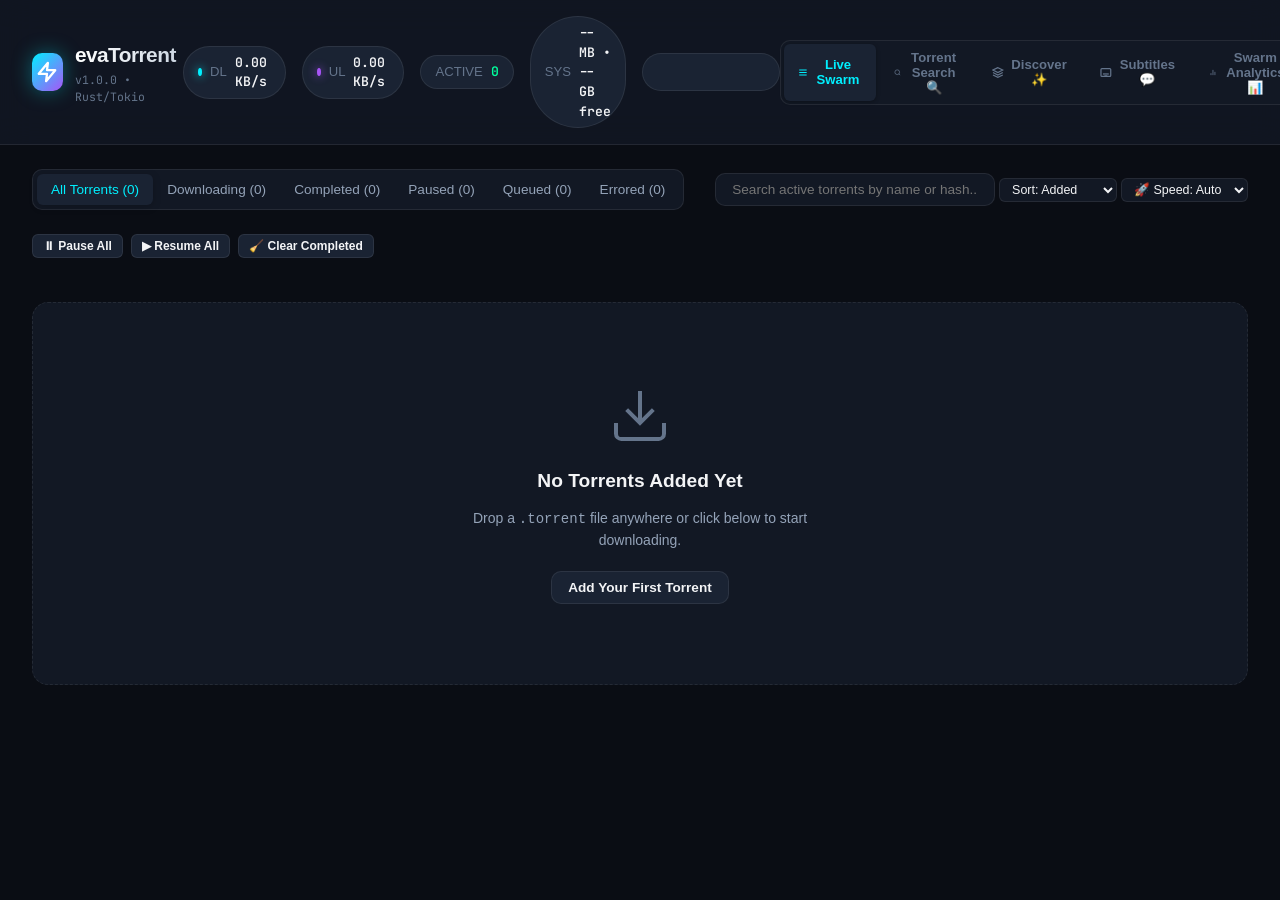
==== static/index.html @ 80a2b241 "feat: rust-rewrite v1.0.0 (Tokio + Axum + Rusqlite) with upgraded UI/UX - Port Python asyncio engine" ====
<!DOCTYPE html>
<html lang="en">
<head>
  <meta charset="UTF-8">
  <meta name="viewport" content="width=device-width, initial-scale=1.0, maximum-scale=5.0, viewport-fit=cover">
  <meta name="theme-color" content="#0a0d14">
  <meta name="mobile-web-app-capable" content="yes">
  <meta name="apple-mobile-web-app-capable" content="yes">
  <meta name="apple-mobile-web-app-status-bar-style" content="black-translucent">
  <title>evaTorrent ⚡ | Next-Gen BitTorrent Engine</title>
  <!-- Fonts & Google Identity Services -->
  <link rel="preconnect" href="https://fonts.googleapis.com">
  <link rel="preconnect" href="https://fonts.gstatic.com" crossorigin>
  <link href="https://fonts.googleapis.com/css2?family=Plus+Jakarta+Sans:wght@300;400;500;600;700;800&family=JetBrains+Mono:wght@400;500;700&display=swap" rel="stylesheet">
  <script src="https://accounts.google.com/gsi/client" async defer></script>
  <link rel="stylesheet" href="/static/style.css?v=1.0.0" />
</head>
<body>
  <div class="app-container">
    <!-- Top Navigation Bar -->
    <header class="navbar">
      <div class="brand">
        <div class="brand-logo">
          <svg viewBox="0 0 24 24" fill="none" stroke="currentColor" stroke-width="2.5" stroke-linecap="round" stroke-linejoin="round">
            <polygon points="13 2 3 14 12 14 11 22 21 10 12 10 13 2"></polygon>
          </svg>
        </div>
        <div class="brand-text">
          <h1>evaTorrent</h1>
          <span class="version-tag">v1.0.0 • Rust/Tokio</span>
        </div>
      </div>

      <div class="nav-stats">
        <div class="stat-pill">
          <span class="stat-indicator pulse-cyan"></span>
          <span class="stat-label">DL</span>
          <span class="stat-value" id="global-dl-speed">0.00 KB/s</span>
        </div>
        <div class="stat-pill">
          <span class="stat-indicator pulse-purple"></span>
          <span class="stat-label">UL</span>
          <span class="stat-value" id="global-ul-speed">0.00 KB/s</span>
        </div>
        <div class="stat-pill">
          <span class="stat-label">Active</span>
          <span class="stat-value highlight" id="global-active-torrents">0</span>
        </div>
        <div class="stat-pill" id="sys-res-pill" title="Process RSS memory and free disk space">
          <span class="stat-label">SYS</span>
          <span class="stat-value" id="sys-res-text">-- MB • -- GB free</span>
        </div>
        <div class="stat-pill spark-pill" title="60s download/upload throughput history">
          <canvas id="sparkline" width="120" height="28"></canvas>
        </div>
      </div>

      <div class="nav-view-switcher">
        <button id="nav-btn-live" class="view-tab-btn active" onclick="switchMainView('live')">
          <svg viewBox="0 0 24 24" width="15" height="15" fill="none" stroke="currentColor" stroke-width="2.5"><path d="M3 12h18M3 6h18M3 18h18"/></svg>
          Live Swarm
        </button>
        <button id="nav-btn-search" class="view-tab-btn" onclick="switchMainView('search')">
          <svg viewBox="0 0 24 24" width="15" height="15" fill="none" stroke="currentColor" stroke-width="2.5"><circle cx="11" cy="11" r="8"/><line x1="21" y1="21" x2="16.65" y2="16.65"/></svg>
          Torrent Search 🔍
        </button>
        <button id="nav-btn-discover" class="view-tab-btn" onclick="switchMainView('discover')">
          <svg viewBox="0 0 24 24" width="15" height="15" fill="none" stroke="currentColor" stroke-width="2.5"><polygon points="12 2 2 7 12 12 22 7 12 2"/><polyline points="2 17 12 22 22 17"/><polyline points="2 12 12 17 22 12"/></svg>
          Discover ✨
        </button>
        <button id="nav-btn-subtitles" class="view-tab-btn" onclick="switchMainView('subtitles')">
          <svg viewBox="0 0 24 24" width="15" height="15" fill="none" stroke="currentColor" stroke-width="2.5"><rect x="2" y="4" width="20" height="16" rx="2"/><line x1="6" y1="15" x2="18" y2="15"/><line x1="9" y1="19" x2="15" y2="19"/></svg>
          Subtitles 💬
        </button>
        <button id="nav-btn-analytics" class="view-tab-btn" onclick="switchMainView('analytics')">
          <svg viewBox="0 0 24 24" width="15" height="15" fill="none" stroke="currentColor" stroke-width="2.5"><line x1="18" y1="20" x2="18" y2="10"/><line x1="12" y1="20" x2="12" y2="4"/><line x1="6" y1="20" x2="6" y2="14"/></svg>
          Swarm Analytics 📊
        </button>
      </div>

      <div class="nav-actions">
        <div id="nav-user-group" class="nav-user-group hidden">
          <span id="user-display" class="user-badge"></span>
          <button class="btn btn-secondary btn-sm" onclick="logout()">Logout</button>
        </div>
        <button id="btn-add-torrent" class="btn btn-primary">
          <svg viewBox="0 0 24 24" width="16" height="16" stroke="currentColor" stroke-width="2" fill="none" stroke-linecap="round" stroke-linejoin="round">
            <line x1="12" y1="5" x2="12" y2="19"></line>
            <line x1="5" y1="12" x2="19" y2="12"></line>
          </svg>
          Add Torrent
        </button>
    </header>

    <!-- Mobile Live Stats Strip (visible on mobile / tablet) -->
    <div class="mobile-stats-strip" id="mobile-stats-strip">
      <div class="mobile-stat-pill">
        <span class="stat-indicator pulse-cyan"></span>
        <span class="stat-label">DL:</span>
        <span class="stat-value" id="mobile-dl-speed">0.00 KB/s</span>
      </div>
      <div class="mobile-stat-pill">
        <span class="stat-indicator pulse-purple"></span>
        <span class="stat-label">UL:</span>
        <span class="stat-value" id="mobile-ul-speed">0.00 KB/s</span>
      </div>
      <div class="mobile-stat-pill">
        <span class="stat-label">Active:</span>
        <span class="stat-value highlight" id="mobile-active-torrents">0</span>
      </div>
    </div>

    <!-- Main Content Area -->
    <main class="main-layout">
      <!-- Live Dashboard View -->
      <div id="view-pane-live" class="view-pane active">
        <!-- Toolbar / Filters -->
        <section class="toolbar">
          <div class="filter-tabs">
            <button class="filter-tab active" data-filter="all">All Torrents (<span id="count-all">0</span>)</button>
            <button class="filter-tab" data-filter="downloading">Downloading (<span id="count-dl">0</span>)</button>
            <button class="filter-tab" data-filter="completed">Completed (<span id="count-done">0</span>)</button>
            <button class="filter-tab" data-filter="paused">Paused (<span id="count-paused">0</span>)</button>
            <button class="filter-tab" data-filter="queued">Queued (<span id="count-queued">0</span>)</button>
            <button class="filter-tab" data-filter="error">Errored (<span id="count-err">0</span>)</button>
          </div>
          <div class="toolbar-search">
            <input type="text" id="search-input" placeholder="Search active torrents by name or hash... ( / )" />
            <select id="sort-select" class="timeout-select" title="Sort torrents" onchange="setSortMode(this.value)">
              <option value="added">Sort: Added</option>
              <option value="speed">Sort: Speed</option>
              <option value="progress">Sort: Progress</option>
              <option value="size">Sort: Size</option>
              <option value="name">Sort: Name</option>
            </select>
            <select id="speed-profile-select" class="timeout-select" title="Global download speed profile (Auto = schedule)" onchange="applySpeedOverride()">
              <option value="auto">🚀 Speed: Auto</option>
            </select>
          </div>
          <div class="bulk-actions">
            <button class="btn btn-secondary btn-sm" onclick="bulkAction('pause_all')" title="Pause all torrents">⏸ Pause All</button>
            <button class="btn btn-secondary btn-sm" onclick="bulkAction('resume_all')" title="Resume all torrents">▶ Resume All</button>
            <button class="btn btn-secondary btn-sm" onclick="bulkAction('clear_completed')" title="Remove completed torrents from list">🧹 Clear Completed</button>
          </div>
        </section>

        <!-- Torrent List or Empty State -->
        <section class="torrent-section">
          <div id="torrent-list" class="torrent-grid"></div>

          <!-- Empty State -->
          <div id="empty-state" class="empty-state">
            <div class="empty-icon">
              <svg viewBox="0 0 24 24" fill="none" stroke="currentColor" stroke-width="1.5">
                <path d="M21 15v4a2 2 0 0 1-2 2H5a2 2 0 0 1-2-2v-4"></path>
                <polyline points="7 10 12 15 17 10"></polyline>
                <line x1="12" y1="15" x2="12" y2="3"></line>
              </svg>
            </div>
            <h3>No Torrents Added Yet</h3>
            <p>Drop a <code>.torrent</code> file anywhere or click below to start downloading.</p>
            <button class="btn btn-secondary" onclick="openAddModal()">Add Your First Torrent</button>
          </div>
        </section>
      </div>

      <!-- Historical Analytics View -->
      <div id="view-pane-analytics" class="view-pane hidden">
        <!-- KPI Cards -->
        <div class="analytics-kpi-grid">
          <div class="kpi-card">
            <span class="kpi-label">Total Logged Torrents</span>
            <span class="kpi-value highlight-cyan" id="kpi-total-torrents">0</span>
            <span class="kpi-sub">Persistent lifetime database records</span>
          </div>
          <div class="kpi-card">
            <span class="kpi-label">Completion Success Rate</span>
            <span class="kpi-value highlight-mint" id="kpi-success-rate">0%</span>
            <span class="kpi-sub" id="kpi-completed-count">0 completed successfully</span>
          </div>
          <div class="kpi-card">
            <span class="kpi-label">Lifetime Downloaded</span>
            <span class="kpi-value" id="kpi-total-downloaded">0.0 MB</span>
            <span class="kpi-sub" id="kpi-total-size">Total dataset size: 0.0 MB</span>
          </div>
          <div class="kpi-card">
            <span class="kpi-label">Lifetime Uploaded</span>
            <span class="kpi-value highlight-purple" id="kpi-total-uploaded">0.0 MB</span>
            <span class="kpi-sub">Total swarm seeding contributions</span>
          </div>
          <div class="kpi-card">
            <span class="kpi-label">Avg Completion Time</span>
            <span class="kpi-value" id="kpi-avg-time">--</span>
            <span class="kpi-sub">Addition to 100% verified</span>
          </div>
        </div>

        <!-- Filter & Action Controls -->
        <div class="analytics-toolbar">
          <div class="analytics-search-wrap">
            <input type="text" id="analytics-search-input" placeholder="Search archive by name or hash..." oninput="handleAnalyticsFilter()" />
          </div>
          <div class="analytics-filter-controls">
            <select id="analytics-status-filter" class="select-control" onchange="handleAnalyticsFilter()">
              <option value="all">All Statuses (Archive)</option>
              <option value="completed">Completed</option>
              <option value="downloading">Downloading</option>
              <option value="paused">Paused</option>
              <option value="error">Errored</option>
              <option value="removed">Removed from Engine</option>
            </select>
            <button class="btn btn-secondary" onclick="loadAnalyticsData()" title="Reload table from SQLite database">
              <svg viewBox="0 0 24 24" width="14" height="14" fill="none" stroke="currentColor" stroke-width="2"><polyline points="23 4 23 10 17 10"/><path d="M20.49 15a9 9 0 1 1-2.12-9.36L23 10"/></svg>
              Refresh
            </button>
            <a href="/api/analysis/export.csv" class="btn btn-primary" download="evatorrent_analysis.csv" title="Download historical CSV export">
              <svg viewBox="0 0 24 24" width="14" height="14" fill="none" stroke="currentColor" stroke-width="2"><path d="M21 15v4a2 2 0 0 1-2 2H5a2 2 0 0 1-2-2v-4"/><polyline points="7 10 12 15 17 10"/><line x1="12" y1="15" x2="12" y2="3"/></svg>
              Export CSV
            </a>
          </div>
        </div>

        <!-- History Table -->
        <div class="analytics-table-container">
          <table class="analytics-table">
            <thead>
              <tr>
                <th>Torrent Name & Hash</th>
                <th>Total Size</th>
                <th>Downloaded</th>
                <th>Uploaded</th>
                <th>Status</th>
                <th>Added Date (UTC)</th>
                <th>Completed / Removed (UTC)</th>
                <th>Actions</th>
              </tr>
            </thead>
            <tbody id="analytics-table-body">
              <tr>
                <td colspan="8" class="text-center py-6">Loading historical data...</td>
              </tr>
            </tbody>
          </table>
        </div>
      </div>

      <!-- Torrent Search View Pane -->
      <div id="view-pane-search" class="view-pane hidden">
        <div class="search-hero">
          <div class="search-hero-content">
            <h2>Ad-Free Torrent Aggregator</h2>
            <p>Directly search movies, TV shows, software, games, and books across verified swarms with 1-click downloads.</p>
          </div>
        </div>

        <div class="search-controls-card">
          <form id="torrent-search-form" onsubmit="handleSearchSubmit(event)">
            <div class="search-input-wrapper">
              <svg viewBox="0 0 24 24" width="18" height="18" fill="none" stroke="currentColor" stroke-width="2" class="search-icon"><circle cx="11" cy="11" r="8"/><line x1="21" y1="21" x2="16.65" y2="16.65"/></svg>
              <input type="text" id="indexer-search-query" placeholder="Search for movies, tv series, games, software, books..." autocomplete="off" />
              <button type="submit" id="btn-search-exec" class="btn btn-primary">
                <svg viewBox="0 0 24 24" width="14" height="14" fill="none" stroke="currentColor" stroke-width="2.5"><circle cx="11" cy="11" r="8"/><line x1="21" y1="21" x2="16.65" y2="16.65"/></svg>
                Search
              </button>
            </div>
          </form>

          <div class="search-filters-row">
            <div class="category-pills">
              <button type="button" class="cat-pill active" data-cat="all" onclick="selectSearchCategory('all')">All</button>
              <button type="button" class="cat-pill" data-cat="movies" onclick="selectSearchCategory('movies')">🎬 Movies</button>
              <button type="button" class="cat-pill" data-cat="series" onclick="selectSearchCategory('series')">📺 TV / Series</button>
              <button type="button" class="cat-pill" data-cat="games" onclick="selectSearchCategory('games')">🎮 Games</button>
              <button type="button" class="cat-pill" data-cat="software" onclick="selectSearchCategory('software')">💻 Software</button>
              <button type="button" class="cat-pill" data-cat="books" onclick="selectSearchCategory('books')">📚 Books</button>
            </div>
            <div class="search-options">
              <label class="toggle-control" title="Prioritize active seeds; falls back to all matches if no seeds found">
                <input type="checkbox" id="search-active-only" checked onchange="triggerSearchFilterChange()" />
                <span>Active seeds only (with fallback)</span>
              </label>
              <label class="toggle-control" title="Show Hindi / Hindi-dubbed / Dual-Audio results (great for Bollywood & Hollywood Hindi dubs)">
                <input type="checkbox" id="search-hindi-only" onchange="triggerSearchFilterChange()" />
                <span>🇮🇳 Hindi / Dual Audio</span>
              </label>
              <label class="toggle-control" title="Prefer English results (drops Hindi-only, keeps Dual-Audio)">
                <input type="checkbox" id="search-english-only" onchange="triggerSearchFilterChange()" />
                <span>🇬🇧 English</span>
              </label>
              <div class="timeout-control">
                <span class="timeout-label">Max Wait:</span>
                <select id="search-timeout-select" class="timeout-select">
                  <option value="15">15s (Fast)</option>
                  <option value="30" selected>30s (Default)</option>
                  <option value="60">1 min (Deep)</option>
                  <option value="300">5 min (Max)</option>
                </select>
              </div>
            </div>
          </div>

          <!-- Recent Searches Row -->
          <div id="search-recent-box" class="search-recent-box hidden">
            <div class="recent-label-group">
              <svg viewBox="0 0 24 24" width="13" height="13" fill="none" stroke="currentColor" stroke-width="2" class="recent-clock-icon"><circle cx="12" cy="12" r="10"/><polyline points="12 6 12 12 16 14"/></svg>
              <span class="recent-label">Recent:</span>
            </div>
            <div id="search-recent-chips" class="search-recent-chips">
              <!-- Dynamically populated chips -->
            </div>
          </div>
        </div>

        <!-- Dynamic Search Progress & Timer -->
        <div id="search-progress-box" class="search-progress-box hidden">
          <div class="search-progress-header">
            <div class="search-progress-stage">
              <div class="spinner-sm"></div>
              <span id="search-stage-label">Connecting to indexer swarms...</span>
            </div>
            <div class="search-progress-metrics">
              <span id="search-percent-label">0%</span>
              <span class="metric-divider">•</span>
              <span id="search-timer-label">0.0s elapsed</span>
              <button type="button" class="btn-cancel-search" onclick="cancelActiveSearch()">Cancel</button>
            </div>
          </div>
          <div class="search-progress-track">
            <div id="search-progress-fill" class="search-progress-fill" style="width: 0%;"></div>
          </div>
        </div>

        <!-- Spelling / Variation Suggestion Box -->
        <div id="search-suggestion-box" class="search-suggestion-box hidden">
          <span class="suggestion-icon">💡</span>
          <span>Showing results for: <strong id="search-suggested-query" class="highlight-cyan pointer" onclick="applySuggestionSearch()"></strong></span>
          <span class="suggestion-original">(Original query: "<span id="search-original-query"></span>")</span>
        </div>

        <!-- Search Cache Notification & Refresh Banner -->
        <div id="search-cache-banner" class="search-cache-banner hidden">
          <div class="cache-banner-info">
            <span class="cache-badge">⚡ CACHED</span>
            <span id="search-cache-text">Results loaded from cache</span>
          </div>
          <button type="button" id="btn-refresh-cache" class="btn-refresh-cache" onclick="executeTorrentSearch(true)" title="Query live indexers again and update cache">
            <svg viewBox="0 0 24 24" width="13" height="13" fill="none" stroke="currentColor" stroke-width="2.5"><path d="M21.5 2v6h-6M21.34 15.57a10 10 0 1 1-.57-8.38l5.67-5.67"/></svg>
            Refresh Results
          </button>
        </div>

        <div id="search-status-bar" class="search-status-bar hidden">
          <span id="search-status-text">Found 0 results</span>
          <span id="search-fallback-badge" class="badge-fallback hidden">⚠️ Showing all matches (no active seeds found)</span>
        </div>

        <div id="search-empty-state" class="search-empty-state">
          <div class="empty-icon">
            <svg viewBox="0 0 24 24" width="48" height="48" fill="none" stroke="currentColor" stroke-width="1.5">
              <circle cx="11" cy="11" r="8"/><line x1="21" y1="21" x2="16.65" y2="16.65"/>
            </svg>
          </div>
          <h3>Find Torrents Without Ads</h3>
          <p>Type a search query and select a category to fetch clean, verified torrents.</p>
        </div>

        <div id="search-results-container" class="search-results-container hidden">
          <div class="search-table-wrapper">
            <table class="search-table">
              <thead>
                <tr>
                  <th style="width: 48%;">Title & Category</th>
                  <th style="width: 12%;">Size</th>
                  <th style="width: 10%;">Seeds</th>
                  <th style="width: 8%;">Peers</th>
                  <th style="width: 10%;">Source</th>
                  <th style="width: 12%; text-align: right;">Action</th>
                </tr>
              </thead>
              <tbody id="search-results-body">
              </tbody>
            </table>
          </div>
        </div>
      </div>

      <!-- Discover (Just Search) View Pane: movies / TV / books / games info -->
      <div id="view-pane-discover" class="view-pane hidden">
        <div class="search-hero">
          <div class="search-hero-content">
            <h2>Discover ✨ — Just Search Anything</h2>
            <p>Movies, TV shows, books & games: release date, runtime, IMDb & Rotten Tomatoes, Wikipedia, budget & box office, India OTT hints, languages, and an inline YouTube trailer.</p>
          </div>
        </div>

        <div class="search-controls-card">
          <form id="discover-search-form" onsubmit="handleDiscoverSubmit(event)">
            <div class="search-input-wrapper">
              <svg viewBox="0 0 24 24" width="18" height="18" fill="none" stroke="currentColor" stroke-width="2" class="search-icon"><circle cx="11" cy="11" r="8"/><line x1="21" y1="21" x2="16.65" y2="16.65"/></svg>
              <input type="text" id="discover-search-query" placeholder="Search movies, TV shows, books, games..." autocomplete="off" />
              <button type="submit" id="btn-discover-exec" class="btn btn-primary">Discover</button>
            </div>
          </form>

          <div class="search-filters-row">
            <div class="category-pills">
              <button type="button" class="cat-pill active" data-dtype="all" onclick="selectDiscoverType('all')">All</button>
              <button type="button" class="cat-pill" data-dtype="movie" onclick="selectDiscoverType('movie')">🎬 Movies</button>
              <button type="button" class="cat-pill" data-dtype="tv" onclick="selectDiscoverType('tv')">📺 TV Shows</button>
              <button type="button" class="cat-pill" data-dtype="book" onclick="selectDiscoverType('book')">📚 Books</button>
              <button type="button" class="cat-pill" data-dtype="game" onclick="selectDiscoverType('game')">🎮 Games</button>
            </div>
            <div class="search-options">
              <div class="timeout-control">
                <span class="timeout-label">Year:</span>
                <input type="number" id="discover-year" class="timeout-select" placeholder="Any" min="1900" max="2100" style="width: 84px;" onchange="triggerDiscoverFilterChange()" />
              </div>
              <div class="category-pills">
                <button type="button" id="discover-sub-search" class="cat-pill active" onclick="switchDiscoverSubView('search')">🔎 Search</button>
                <button type="button" id="discover-sub-saved" class="cat-pill" onclick="switchDiscoverSubView('saved')">💾 Saved (<span id="discover-saved-count">0</span>)</button>
              </div>
            </div>
          </div>
          <div id="discover-key-hint" class="discover-hint">No API key needed. Set <code>TMDB_API_KEY</code> / <code>OMDB_API_KEY</code> on the server for accurate budget, box-office & India OTT providers.</div>

          <!-- Recent Discover Searches -->
          <div id="discover-recent-box" class="search-recent-box hidden">
            <div class="recent-label-group">
              <svg viewBox="0 0 24 24" width="13" height="13" fill="none" stroke="currentColor" stroke-width="2" class="recent-clock-icon"><circle cx="12" cy="12" r="10"/><polyline points="12 6 12 12 16 14"/></svg>
              <span class="recent-label">Recent:</span>
            </div>
            <div id="discover-recent-chips" class="search-recent-chips"></div>
          </div>
        </div>

        <div id="discover-cache-banner" class="search-cache-banner hidden">
          <div class="cache-banner-info">
            <span class="cache-badge">⚡ CACHED</span>
            <span id="discover-cache-text">Results loaded from cache</span>
          </div>
          <button type="button" class="btn-refresh-cache" onclick="executeDiscoverSearch(true)" title="Look up live sources again and update cache">Refresh Results</button>
        </div>

        <div id="discover-status-bar" class="search-status-bar hidden">
          <span id="discover-status-text">Found 0 results</span>
        </div>

        <div id="discover-empty-state" class="search-empty-state">
          <div class="empty-icon">✨</div>
          <h3>What are you in the mood for?</h3>
          <p>Search above — e.g. <em>Dune Part Two</em>, <em>Breaking Bad</em>, <em>Atomic Habits</em>.</p>
        </div>

        <div id="discover-results-container" class="discover-grid hidden"></div>

        <div id="discover-saved-container" class="discover-grid hidden"></div>
        <div id="discover-saved-empty-state" class="search-empty-state hidden">
          <div class="empty-icon">💾</div>
          <h3>No saved titles yet</h3>
          <p>Hit <strong>💾 Save</strong> on any Discover card to build your personal library with remarks.</p>
        </div>
      </div>

      <!-- Subtitles View Pane: English subs for downloaded movies / series -->
      <div id="view-pane-subtitles" class="view-pane hidden">
        <div class="search-hero">
          <div class="search-hero-content">
            <h2>Subtitles 💬 — English subs for your Downloads</h2>
            <p>Pick a movie or episode from Downloads, search English subtitles, and save the <code>.srt</code> next to the video with a matching filename — no zips, no renaming.</p>
          </div>
        </div>

        <div class="search-controls-card">
          <div class="search-input-wrapper">
            <svg viewBox="0 0 24 24" width="18" height="18" fill="none" stroke="currentColor" stroke-width="2" class="search-icon"><rect x="2" y="4" width="20" height="16" rx="2"/><line x1="6" y1="15" x2="18" y2="15"/></svg>
            <select id="subtitle-video-select" class="select-control" style="flex:1" onchange="handleSubtitleVideoChange()">
              <option value="">Select a movie / episode from Downloads…</option>
            </select>
            <button type="button" id="btn-subtitle-search" class="btn btn-primary" onclick="executeSubtitleSearch()">Search English subs</button>
          </div>
          <div class="search-filters-row">
            <div class="search-options">
              <span class="timeout-label">Title override (optional):</span>
              <input type="text" id="subtitle-query-override" placeholder="e.g. Dune Part Two" style="min-width:220px" />
              <button type="button" class="btn btn-secondary btn-sm" onclick="loadSubtitleVideos()" title="Rescan Downloads for videos">↻ Rescan</button>
            </div>
          </div>
          <div id="subtitle-video-meta" class="discover-hint">No video selected.</div>
        </div>

        <div id="subtitle-status-bar" class="search-status-bar hidden">
          <span id="subtitle-status-text">Found 0 subtitles</span>
        </div>

        <div id="subtitle-empty-state" class="search-empty-state">
          <div class="empty-icon">💬</div>
          <h3>Find English subtitles</h3>
          <p>Select a video above — the title is auto-derived from the filename (S01E02 aware) — then hit Search.</p>
        </div>

        <div id="subtitle-results-container" class="search-results-container hidden">
          <div class="search-table-wrapper">
            <table class="search-table">
              <thead>
                <tr>
                  <th style="width: 52%;">Release / Title</th>
                  <th style="width: 12%;">Provider</th>
                  <th style="width: 10%;">Rating</th>
                  <th style="width: 10%;">Downloads</th>
                  <th style="width: 16%; text-align: right;">Action</th>
                </tr>
              </thead>
              <tbody id="subtitle-results-body">
              </tbody>
            </table>
          </div>
        </div>
      </div>

      <!-- Detail Inspector Drawer / Modal -->
      <div id="inspector-overlay" class="inspector-overlay hidden" onclick="closeInspector()"></div>
      <aside id="inspector-drawer" class="inspector-drawer hidden">
        <div class="inspector-header">
          <div class="inspector-title-group">
            <span class="inspector-badge" id="insp-badge">DOWNLOADING</span>
            <h2 id="insp-name">Torrent Details</h2>
            <div class="inspector-hash" id="insp-hash">hash</div>
          </div>
          <button class="btn-icon" onclick="closeInspector()" title="Close details">&times;</button>
        </div>

        <div class="inspector-tabs">
          <button class="tab-btn active" onclick="switchInspectorTab('overview')">Overview</button>
          <button class="tab-btn" onclick="switchInspectorTab('pieces')">Piece Map</button>
          <button class="tab-btn" onclick="switchInspectorTab('peers')">Peers</button>
          <button class="tab-btn" onclick="switchInspectorTab('files')">Files</button>
        </div>

        <div class="inspector-body">
          <!-- Tab: Overview -->
          <div id="tab-overview" class="tab-content active">
            <div id="insp-error-box" class="error-banner hidden">
              <svg width="18" height="18" viewBox="0 0 24 24" fill="none" stroke="currentColor" stroke-width="2"><circle cx="12" cy="12" r="10"></circle><line x1="12" y1="8" x2="12" y2="12"></line><line x1="12" y1="16" x2="12.01" y2="16"></line></svg>
              <span id="insp-error-msg">Error</span>
            </div>

            <div class="info-grid">
              <div class="info-item">
                <span class="info-label">Total Size</span>
                <span class="info-value" id="insp-size">-</span>
              </div>
              <div class="info-item">
                <span class="info-label">Selected Size</span>
                <span class="info-value" id="insp-selected">-</span>
              </div>
              <div class="info-item">
                <span class="info-label">Downloaded</span>
                <span class="info-value" id="insp-downloaded">-</span>
              </div>
              <div class="info-item">
                <span class="info-label">Download Speed</span>
                <span class="info-value cyan-text" id="insp-dl-speed">-</span>
              </div>
              <div class="info-item">
                <span class="info-label">Speed Limit</span>
                <div style="display: flex; align-items: center; justify-content: space-between; margin-top: 4px;">
                  <span class="info-value" id="insp-speed-limit">Unlimited</span>
                  <button class="btn btn-secondary btn-sm" onclick="promptSpeedLimit(selectedTorrentHash)">Set Limit</button>
                </div>
              </div>
              <div class="info-item">
                <span class="info-label">Upload Speed</span>
                <span class="info-value purple-text" id="insp-ul-speed">-</span>
              </div>
              <div class="info-item">
                <span class="info-label">Estimated Time (ETA)</span>
                <span class="info-value" id="insp-eta">-</span>
              </div>
              <div class="info-item">
                <span class="info-label">Swarm Peers</span>
                <span class="info-value" id="insp-peers">-</span>
              </div>
              <div class="info-item">
                <span class="info-label">Piece Count</span>
                <span class="info-value" id="insp-pieces">-</span>
              </div>
              <div class="info-item">
                <span class="info-label">Piece Length</span>
                <span class="info-value" id="insp-piece-len">-</span>
              </div>
            </div>

            <h4 class="section-subtitle">Trackers</h4>
            <ul id="insp-trackers" class="trackers-list"></ul>
          </div>

          <!-- Tab: Pieces Map -->
          <div id="tab-pieces" class="tab-content">
            <div class="piece-map-meta">
              <span>Verified Pieces: <strong id="piece-stat-count">0 / 0</strong></span>
              <div class="piece-legend">
                <span class="legend-box complete"></span> Complete
                <span class="legend-box ongoing"></span> In-Flight
                <span class="legend-box missing"></span> Missing
              </div>
            </div>
            <canvas id="piece-canvas" class="piece-canvas" height="120" title="Hover to see piece index"></canvas>
            <div id="piece-tooltip" class="piece-tooltip hidden"></div>
            <div id="piece-grid" class="piece-grid hidden"></div>
          </div>

          <!-- Tab: Peers -->
          <div id="tab-peers" class="tab-content">
            <div class="table-responsive">
              <table class="peers-table">
                <thead>
                  <tr>
                    <th>IP & Port</th>
                    <th>Status</th>
                    <th>Choked</th>
                    <th>Speed</th>
                    <th>Downloaded</th>
                  </tr>
                </thead>
                <tbody id="peers-table-body">
                  <tr><td colspan="5" class="muted">No peers connected</td></tr>
                </tbody>
              </table>
            </div>
          </div>

          <!-- Tab: Files -->
          <div id="tab-files" class="tab-content">
            <div id="files-toolbar" class="files-toolbar hidden">
              <span id="files-sel-count" class="files-sel-count">0/0 selected</span>
              <div class="files-toolbar-actions">
                <button class="btn btn-secondary btn-sm" onclick="setAllFilesChecked(true)">Select all</button>
                <button class="btn btn-secondary btn-sm" onclick="setAllFilesChecked(false)">Select none</button>
                <button class="btn btn-secondary btn-sm" onclick="setAllFilesHigh()" title="Mark every file high priority">All high ⬆</button>
              </div>
              <div id="files-apply-bar" class="files-apply-bar hidden">
                <span class="unsaved-dot"></span> Unsaved selection
                <button class="btn btn-primary btn-sm" onclick="applyFileSelection()">Apply & download selected</button>
                <button class="btn btn-secondary btn-sm" onclick="resetFileSelection()">Reset</button>
              </div>
            </div>
            <ul id="files-list" class="files-list"></ul>
          </div>
        </div>
      </aside>
    </main>

    <!-- Modal: Add Torrent -->
    <div id="modal-add" class="modal-backdrop hidden">
      <div class="modal-card">
        <div class="modal-header">
          <h3>Add New Torrent</h3>
          <button class="btn-icon" onclick="closeAddModal()">&times;</button>
        </div>

        <div class="modal-body">
          <div class="drop-zone" id="drop-zone">
            <svg viewBox="0 0 24 24" width="40" height="40" stroke="currentColor" stroke-width="1.5" fill="none">
              <path d="M4 14.899A7 7 0 1 1 15.71 8h1.79a4.5 4.5 0 0 1 2.5 8.242"></path>
              <path d="M12 12v9"></path>
              <path d="m16 16-4-4-4 4"></path>
            </svg>
            <p>Drag & drop your <code>.torrent</code> file here</p>
            <span>or click to browse from computer</span>
            <input type="file" id="file-input" accept=".torrent" style="display:none" />
          </div>

          <div class="modal-divider"><span>OR PASTE MAGNET LINK / WEB URL</span></div>

          <div class="input-group">
            <input type="text" id="magnet-input" placeholder="magnet:?xt=urn:btih:... or https://.../file.torrent" />
            <button class="btn btn-secondary" onclick="submitMagnet()">Add Torrent</button>
          </div>
          <div class="form-group" style="margin-top:12px">
            <label style="display:flex;align-items:center;gap:8px;cursor:pointer">
              <input type="checkbox" id="add-sequential" style="width:auto" />
              <span>Sequential mode — stream-first order for video playback</span>
            </label>
          </div>
          <div class="modal-divider"><span>BATCH — ONE PER LINE</span></div>
          <div class="form-group">
            <textarea id="batch-magnet-input" rows="3" placeholder="Paste multiple magnet links or .torrent URLs, one per line..." style="width:100%"></textarea>
            <button class="btn btn-secondary" style="margin-top:8px" onclick="submitBatchMagnets()">Add All (Batch)</button>
          </div>
        </div>
      </div>
    </div>

    <!-- Modal: Delete Torrent -->
    <div id="modal-delete" class="modal-backdrop hidden">
      <div class="modal-card">
        <div class="modal-header">
          <h3>Remove Torrent</h3>
          <button class="btn-icon" onclick="closeDeleteModal()">&times;</button>
        </div>
        <div class="modal-body">
          <p id="delete-modal-name" class="muted" style="margin-bottom:12px"></p>
          <label style="display:flex;align-items:center;gap:8px;cursor:pointer">
            <input type="checkbox" id="delete-files-check" style="width:auto" />
            <span>Also delete downloaded files from disk</span>
          </label>
          <div style="display:flex;gap:8px;margin-top:16px;justify-content:flex-end">
            <button class="btn btn-secondary" onclick="closeDeleteModal()">Cancel</button>
            <button class="btn btn-primary" id="delete-confirm-btn" onclick="confirmDeleteTorrent()">Remove</button>
          </div>
        </div>
      </div>
    </div>

    <!-- Modal: Speed Limit -->
    <div id="modal-speed" class="modal-backdrop hidden">
      <div class="modal-card">
        <div class="modal-header">
          <h3>Download Speed Limit</h3>
          <button class="btn-icon" onclick="closeSpeedModal()">&times;</button>
        </div>
        <div class="modal-body">
          <p id="speed-modal-name" class="muted" style="margin-bottom:12px"></p>
          <div class="speed-presets" style="display:flex;gap:8px;flex-wrap:wrap;margin-bottom:12px">
            <button class="btn btn-secondary btn-sm" onclick="setSpeedPreset(0)">Unlimited</button>
            <button class="btn btn-secondary btn-sm" onclick="setSpeedPreset(256)">256 KB/s</button>
            <button class="btn btn-secondary btn-sm" onclick="setSpeedPreset(1024)">1 MB/s</button>
            <button class="btn btn-secondary btn-sm" onclick="setSpeedPreset(5120)">5 MB/s</button>
          </div>
          <div class="input-group">
            <input type="number" id="speed-limit-input" min="0" placeholder="KB/s (0 = unlimited)" />
            <button class="btn btn-secondary" onclick="confirmSpeedLimit()">Apply</button>
          </div>
        </div>
      </div>
    </div>

    <!-- Modal: Video Player -->
    <div id="modal-player" class="modal-backdrop hidden">
      <div class="modal-card" style="max-width:820px">
        <div class="modal-header">
          <h3 id="player-title">Stream Preview</h3>
          <button class="btn-icon" onclick="closePlayerModal()">&times;</button>
        </div>
        <div class="modal-body">
          <video id="stream-player" controls preload="metadata" style="width:100%;max-height:60vh;background:#000;border-radius:8px"></video>
          <p class="muted" style="margin-top:8px;font-size:0.8rem">Sequential mode recommended for smooth playback while downloading. Stream served via HTTP 206 range requests.</p>
        </div>
      </div>
    </div>

    <!-- Modal: Authentication & First-Time Setup -->
    <div id="modal-auth" class="modal-backdrop hidden">
      <div class="auth-card" id="auth-card">
        <!-- Brand Header -->
        <div class="auth-header">
          <div class="brand-logo" style="margin: 0 auto 12px;">
            <svg viewBox="0 0 24 24" fill="none" stroke="currentColor" stroke-width="2.5" stroke-linecap="round" stroke-linejoin="round">
              <polygon points="13 2 3 14 12 14 11 22 21 10 12 10 13 2"></polygon>
            </svg>
          </div>
          <h2 id="auth-title">Welcome to evaTorrent</h2>
          <p id="auth-subtitle">High-performance modern BitTorrent engine</p>
        </div>

        <!-- View 1: First-time Administrator Setup -->
        <div id="view-setup" class="auth-view hidden">
          <div class="alert-box info-alert">
            <svg width="18" height="18" viewBox="0 0 24 24" fill="none" stroke="currentColor" stroke-width="2"><circle cx="12" cy="12" r="10"></circle><line x1="12" y1="16" x2="12" y2="12"></line><line x1="12" y1="8" x2="12.01" y2="8"></line></svg>
            <span>Initial Launch: Set up your administrator email to secure your instance.</span>
          </div>
          <form onsubmit="event.preventDefault(); submitSetup();">
            <div class="form-group">
              <label>Administrator Email *</label>
              <input type="email" id="setup-email" placeholder="e.g. you@example.com" required />
            </div>
            <div class="form-group">
              <label>Google Client ID <small style="color:var(--text-muted); font-weight:normal;">(Optional, for Google Login)</small></label>
              <input type="text" id="setup-google-id" placeholder="Optional Google OAuth Client ID" />
            </div>
            <button type="submit" id="btn-setup-submit" class="btn btn-primary btn-block">Complete Setup & Sign In</button>
          </form>
        </div>

        <!-- View 2: Login -->
        <div id="view-login" class="auth-view hidden">
          <!-- Auth Tabs -->
          <div class="auth-tabs" id="auth-tabs">
            <button class="auth-tab active" id="tab-btn-otp" onclick="switchAuthTab('otp')">Email OTP</button>
            <button class="auth-tab" id="tab-btn-google" onclick="switchAuthTab('google')">Google Sign-In</button>
          </div>

          <!-- Email OTP Tab -->
          <div id="auth-tab-otp" class="auth-tab-content active">
            <form onsubmit="event.preventDefault(); handleOTPSubmit();">
              <div class="form-group">
                <label>Authorized Email Address</label>
                <input type="email" id="login-email" placeholder="e.g. you@example.com" required />
              </div>

              <!-- Step 2: Code Input (hidden initially) -->
              <div id="otp-code-group" class="form-group hidden">
                <label>Verification Code (6-digit OTP)</label>
                <input type="text" id="login-otp" maxlength="6" pattern="[0-9]{6}" placeholder="000000" style="letter-spacing: 6px; font-size: 1.25rem; text-align: center;" />
                <div class="otp-help-text" id="otp-help-text">
                  <span>Code sent! Check your inbox (or container console logs).</span>
                </div>
              </div>

              <div id="otp-action-group">
                <button type="button" id="btn-request-otp" class="btn btn-primary btn-block" onclick="requestLoginOTP()">
                  Send Login Code
                </button>
                <button type="submit" id="btn-verify-otp" class="btn btn-primary btn-block hidden">
                  Verify & Sign In
                </button>
              </div>
            </form>
          </div>

          <!-- Google Login Tab -->
          <div id="auth-tab-google" class="auth-tab-content">
            <p style="font-size: 0.85rem; color: var(--text-secondary); text-align: center; margin-bottom: 16px;">
              Sign in with your authorized Google account to directly access the dashboard.
            </p>
            <div id="google-btn-container" style="display: flex; justify-content: center; min-height: 44px;"></div>
            <div id="google-disabled-msg" class="alert-box warning-alert hidden">
              Google Client ID is not configured. Use Email OTP to log in.
            </div>
          </div>
        </div>
      </div>
    </div>

    <!-- Lifecycle Events Modal -->
    <div id="modal-events" class="modal-overlay hidden">
      <div class="modal-content modal-events-card">
        <div class="modal-header">
          <div>
            <h3 id="events-modal-title">Torrent Lifecycle Log</h3>
            <p id="events-modal-subtitle" style="font-size: 0.78rem; color: var(--text-muted); margin: 0;"></p>
          </div>
          <button class="btn-icon close-modal" onclick="closeEventsModal()">&times;</button>
        </div>
        <div class="modal-body" style="max-height: 480px; overflow-y: auto;">
          <div id="events-timeline" class="events-timeline"></div>
        </div>
      </div>
    </div>

    <!-- Toast Notifications -->
    <div id="toast-container" class="toast-container"></div>

    <!-- Mobile Bottom Navigation Bar (FHD+ Android & iOS/iPad friendly) -->
    <nav class="mobile-bottom-nav" id="mobile-bottom-nav" aria-label="Mobile Navigation">
      <button id="mobile-nav-btn-live" class="mobile-nav-tab active" onclick="switchMainView('live')" title="Live Swarm (/home)">
        <div class="mobile-tab-icon-wrap">
          <svg viewBox="0 0 24 24" width="20" height="20" fill="none" stroke="currentColor" stroke-width="2.5"><path d="M3 12h18M3 6h18M3 18h18"/></svg>
        </div>
        <span class="mobile-tab-label">Swarm</span>
      </button>
      <button id="mobile-nav-btn-search" class="mobile-nav-tab" onclick="switchMainView('search')" title="Torrent Search (/search)">
        <div class="mobile-tab-icon-wrap">
          <svg viewBox="0 0 24 24" width="20" height="20" fill="none" stroke="currentColor" stroke-width="2.5"><circle cx="11" cy="11" r="8"/><line x1="21" y1="21" x2="16.65" y2="16.65"/></svg>
        </div>
        <span class="mobile-tab-label">Search</span>
      </button>
      <button id="mobile-nav-btn-discover" class="mobile-nav-tab" onclick="switchMainView('discover')" title="Discover (/discover)">
        <div class="mobile-tab-icon-wrap">
          <svg viewBox="0 0 24 24" width="20" height="20" fill="none" stroke="currentColor" stroke-width="2.5"><polygon points="12 2 2 7 12 12 22 7 12 2"/><polyline points="2 17 12 22 22 17"/><polyline points="2 12 12 17 22 12"/></svg>
        </div>
        <span class="mobile-tab-label">Discover</span>
      </button>
      <button id="mobile-nav-btn-subtitles" class="mobile-nav-tab" onclick="switchMainView('subtitles')" title="Subtitles (/subtitle)">
        <div class="mobile-tab-icon-wrap">
          <svg viewBox="0 0 24 24" width="20" height="20" fill="none" stroke="currentColor" stroke-width="2.5"><rect x="2" y="4" width="20" height="16" rx="2"/><line x1="6" y1="15" x2="18" y2="15"/></svg>
        </div>
        <span class="mobile-tab-label">Subs</span>
      </button>
      <button id="mobile-nav-btn-analytics" class="mobile-nav-tab" onclick="switchMainView('analytics')" title="Swarm Analytics & Report (/report)">
        <div class="mobile-tab-icon-wrap">
          <svg viewBox="0 0 24 24" width="20" height="20" fill="none" stroke="currentColor" stroke-width="2.5"><line x1="18" y1="20" x2="18" y2="10"/><line x1="12" y1="20" x2="12" y2="4"/><line x1="6" y1="20" x2="6" y2="14"/></svg>
        </div>
        <span class="mobile-tab-label">Report</span>
      </button>
    </nav>
  </div>

  <script src="/static/app.js?v=1.0.0"></script>
  <script src="/static/enhancements.js?v=1.0.0"></script>
</body>
</html>
---- static/style.css ----
:root {
  --bg-primary: #0a0d14;
  --bg-surface: #121824;
  --bg-surface-elevated: #1a2333;
  --bg-card: rgba(26, 35, 51, 0.7);
  --border-color: rgba(255, 255, 255, 0.08);
  --border-glow: rgba(0, 240, 255, 0.3);

  --text-primary: #f3f4f6;
  --text-secondary: #94a3b8;
  --text-muted: #64748b;

  --accent-cyan: #00f0ff;
  --accent-mint: #00ff9d;
  --accent-purple: #a855f7;
  --accent-danger: #ef4444;
  --accent-warning: #f59e0b;

  --radius-sm: 6px;
  --radius-md: 10px;
  --radius-lg: 16px;
  --radius-full: 9999px;

  --transition-fast: 0.15s cubic-bezier(0.4, 0, 0.2, 1);
  --transition-normal: 0.25s cubic-bezier(0.4, 0, 0.2, 1);

  --font-sans: 'Inter', -apple-system, BlinkMacSystemFont, sans-serif;
  --font-mono: 'JetBrains Mono', monospace;
}

* {
  box-sizing: border-box;
  margin: 0;
  padding: 0;
}

.hidden {
  display: none !important;
}

body {
  background-color: var(--bg-primary);
  color: var(--text-primary);
  font-family: var(--font-sans);
  font-size: 14px;
  line-height: 1.5;
  overflow-x: hidden;
  min-height: 100vh;
}

/* Scrollbar */
::-webkit-scrollbar {
  width: 8px;
  height: 8px;
}
::-webkit-scrollbar-track {
  background: var(--bg-primary);
}
::-webkit-scrollbar-thumb {
  background: var(--bg-surface-elevated);
  border-radius: var(--radius-full);
}
::-webkit-scrollbar-thumb:hover {
  background: var(--text-muted);
}

.app-container {
  display: flex;
  flex-direction: column;
  min-height: 100vh;
}

/* Header */
.navbar {
  display: flex;
  align-items: center;
  justify-content: space-between;
  padding: 16px 32px;
  background: rgba(18, 24, 36, 0.85);
  backdrop-filter: blur(16px);
  border-bottom: 1px solid var(--border-color);
  position: sticky;
  top: 0;
  z-index: 50;
}

.brand {
  display: flex;
  align-items: center;
  gap: 12px;
}

.brand-logo {
  width: 38px;
  height: 38px;
  background: linear-gradient(135deg, var(--accent-cyan), var(--accent-purple));
  border-radius: var(--radius-md);
  display: flex;
  align-items: center;
  justify-content: center;
  color: #fff;
  box-shadow: 0 0 20px rgba(0, 240, 255, 0.35);
}

.brand-logo svg {
  width: 22px;
  height: 22px;
}

.brand-text h1 {
  font-size: 1.3rem;
  font-weight: 700;
  letter-spacing: -0.5px;
  background: linear-gradient(90deg, #fff, #cbd5e1);
  -webkit-background-clip: text;
  -webkit-text-fill-color: transparent;
}

.version-tag {
  font-size: 0.72rem;
  font-family: var(--font-mono);
  color: var(--text-muted);
  display: block;
}

/* Nav Stats */
.nav-stats {
  display: flex;
  align-items: center;
  gap: 16px;
}

.stat-pill {
  display: flex;
  align-items: center;
  gap: 8px;
  background: var(--bg-surface-elevated);
  padding: 6px 14px;
  border-radius: var(--radius-full);
  border: 1px solid var(--border-color);
  font-size: 0.82rem;
}

.stat-label {
  color: var(--text-muted);
  font-weight: 500;
  text-transform: uppercase;
}

.stat-value {
  font-family: var(--font-mono);
  font-weight: 600;
  color: var(--text-primary);
}

.stat-value.highlight {
  color: var(--accent-mint);
}

.stat-indicator {
  width: 8px;
  height: 8px;
  border-radius: 50%;
}

.pulse-cyan {
  background-color: var(--accent-cyan);
  box-shadow: 0 0 10px var(--accent-cyan);
}

.pulse-purple {
  background-color: var(--accent-purple);
  box-shadow: 0 0 10px var(--accent-purple);
}

/* Buttons */
.btn {
  display: inline-flex;
  align-items: center;
  gap: 8px;
  padding: 8px 16px;
  border-radius: var(--radius-md);
  font-size: 0.85rem;
  font-weight: 600;
  cursor: pointer;
  border: none;
  transition: all var(--transition-fast);
}

.btn-primary {
  background: linear-gradient(135deg, var(--accent-cyan), #00b4d8);
  color: #06111e;
  box-shadow: 0 4px 14px rgba(0, 240, 255, 0.3);
}

.btn-primary:hover {
  transform: translateY(-1px);
  box-shadow: 0 6px 20px rgba(0, 240, 255, 0.45);
}

.btn-secondary {
  background: var(--bg-surface-elevated);
  color: var(--text-primary);
  border: 1px solid var(--border-color);
}

.btn-secondary:hover {
  background: rgba(255, 255, 255, 0.1);
  border-color: rgba(255, 255, 255, 0.2);
}

.btn-icon {
  background: transparent;
  border: none;
  color: var(--text-muted);
  font-size: 1.4rem;
  cursor: pointer;
  padding: 4px;
  border-radius: var(--radius-sm);
  display: flex;
  align-items: center;
  justify-content: center;
  transition: all var(--transition-fast);
}

.btn-icon:hover {
  color: var(--text-primary);
  background: var(--bg-surface-elevated);
}

/* Main Layout */
.main-layout {
  padding: 24px 32px;
  max-width: 1400px;
  margin: 0 auto;
  width: 100%;
}

/* Toolbar */
.toolbar {
  display: flex;
  align-items: center;
  justify-content: space-between;
  margin-bottom: 24px;
  flex-wrap: wrap;
  gap: 16px;
}

.filter-tabs {
  display: flex;
  background: var(--bg-surface);
  padding: 4px;
  border-radius: var(--radius-md);
  border: 1px solid var(--border-color);
}

.filter-tab {
  background: transparent;
  border: none;
  color: var(--text-secondary);
  padding: 8px 14px;
  border-radius: var(--radius-sm);
  font-size: 0.85rem;
  font-weight: 500;
  cursor: pointer;
  transition: all var(--transition-fast);
}

.filter-tab.active {
  background: var(--bg-surface-elevated);
  color: var(--accent-cyan);
  box-shadow: 0 2px 8px rgba(0, 0, 0, 0.2);
}

.toolbar-search input {
  background: var(--bg-surface);
  border: 1px solid var(--border-color);
  color: var(--text-primary);
  padding: 8px 16px;
  border-radius: var(--radius-md);
  width: 280px;
  font-size: 0.85rem;
  outline: none;
  transition: all var(--transition-fast);
}

.toolbar-search input:focus {
  border-color: var(--accent-cyan);
  box-shadow: 0 0 10px rgba(0, 240, 255, 0.2);
}

/* Torrent Grid & Cards */
.torrent-grid {
  display: flex;
  flex-direction: column;
  gap: 16px;
}

.torrent-card {
  background: var(--bg-card);
  backdrop-filter: blur(12px);
  border: 1px solid var(--border-color);
  border-radius: var(--radius-lg);
  padding: 20px;
  transition: all var(--transition-normal);
  cursor: pointer;
  position: relative;
  overflow: hidden;
}

.torrent-card:hover {
  border-color: var(--border-glow);
  box-shadow: 0 8px 30px rgba(0, 0, 0, 0.3);
  transform: translateY(-2px);
}

.card-header {
  display: flex;
  align-items: center;
  justify-content: space-between;
  margin-bottom: 12px;
}

.card-title-group {
  display: flex;
  align-items: center;
  gap: 10px;
  max-width: 70%;
}

.card-title {
  font-size: 1.05rem;
  font-weight: 600;
  white-space: nowrap;
  overflow: hidden;
  text-overflow: ellipsis;
  color: var(--text-primary);
}

.status-badge {
  font-size: 0.7rem;
  text-transform: uppercase;
  font-weight: 700;
  padding: 3px 8px;
  border-radius: var(--radius-full);
  letter-spacing: 0.5px;
}

.status-badge.downloading {
  background: rgba(0, 240, 255, 0.15);
  color: var(--accent-cyan);
  border: 1px solid rgba(0, 240, 255, 0.3);
}

.status-badge.completed {
  background: rgba(0, 255, 157, 0.15);
  color: var(--accent-mint);
  border: 1px solid rgba(0, 255, 157, 0.3);
}

.status-badge.paused {
  background: rgba(245, 158, 11, 0.15);
  color: var(--accent-warning);
  border: 1px solid rgba(245, 158, 11, 0.3);
}

.status-badge.error {
  background: rgba(239, 68, 68, 0.15);
  color: var(--accent-danger);
  border: 1px solid rgba(239, 68, 68, 0.3);
}

.status-badge.queued {
  background: rgba(129, 140, 248, 0.15);
  color: var(--accent-purple, #818cf8);
  border: 1px solid rgba(129, 140, 248, 0.3);
}

.card-actions {
  display: flex;
  align-items: center;
  gap: 8px;
}

.card-btn {
  background: var(--bg-surface-elevated);
  border: 1px solid var(--border-color);
  color: var(--text-secondary);
  width: 32px;
  height: 32px;
  border-radius: var(--radius-sm);
  display: flex;
  align-items: center;
  justify-content: center;
  cursor: pointer;
  transition: all var(--transition-fast);
}

.card-btn:hover {
  background: rgba(255, 255, 255, 0.15);
  color: var(--text-primary);
}

.card-btn.delete:hover {
  background: rgba(239, 68, 68, 0.2);
  color: var(--accent-danger);
  border-color: rgba(239, 68, 68, 0.4);
}

/* Progress Bar */
.progress-bar-container {
  width: 100%;
  height: 6px;
  background: rgba(255, 255, 255, 0.06);
  border-radius: var(--radius-full);
  overflow: hidden;
  margin: 14px 0 12px;
}

.progress-fill {
  height: 100%;
  background: linear-gradient(90deg, var(--accent-cyan), var(--accent-mint));
  border-radius: var(--radius-full);
  transition: width 0.3s ease;
  box-shadow: 0 0 12px rgba(0, 240, 255, 0.5);
}

.card-meta {
  display: flex;
  align-items: center;
  justify-content: space-between;
  font-size: 0.8rem;
  color: var(--text-secondary);
  flex-wrap: wrap;
  gap: 12px;
}

.meta-group {
  display: flex;
  gap: 16px;
  font-family: var(--font-mono);
}

.meta-item strong {
  color: var(--text-primary);
}

.cyan-text { color: var(--accent-cyan) !important; }
.purple-text { color: var(--accent-purple) !important; }
.mint-text { color: var(--accent-mint) !important; }

/* Empty State */
.empty-state {
  text-align: center;
  padding: 80px 20px;
  background: var(--bg-surface);
  border: 1px dashed var(--border-color);
  border-radius: var(--radius-lg);
  display: flex;
  flex-direction: column;
  align-items: center;
  gap: 12px;
}

.empty-icon {
  width: 64px;
  height: 64px;
  color: var(--text-muted);
  margin-bottom: 8px;
}

.empty-state h3 {
  font-size: 1.2rem;
  color: var(--text-primary);
}

.empty-state p {
  color: var(--text-secondary);
  max-width: 400px;
  margin-bottom: 8px;
}

/* Inspector Drawer */
.inspector-overlay {
  position: fixed;
  top: 0;
  left: 0;
  right: 0;
  bottom: 0;
  background: rgba(0, 0, 0, 0.6);
  backdrop-filter: blur(4px);
  z-index: 90;
  transition: opacity var(--transition-normal);
}

.inspector-drawer {
  position: fixed;
  top: 0;
  right: 0;
  bottom: 0;
  width: 580px;
  max-width: 95vw;
  background: var(--bg-surface);
  border-left: 1px solid var(--border-color);
  box-shadow: -10px 0 40px rgba(0, 0, 0, 0.5);
  z-index: 100;
  display: flex;
  flex-direction: column;
  transition: transform var(--transition-normal);
}

.inspector-drawer.hidden, .inspector-overlay.hidden {
  display: none;
}

.inspector-header {
  padding: 24px;
  border-bottom: 1px solid var(--border-color);
  display: flex;
  align-items: flex-start;
  justify-content: space-between;
}

.inspector-title-group h2 {
  font-size: 1.25rem;
  font-weight: 700;
  margin-top: 6px;
  word-break: break-all;
}

.inspector-badge {
  font-size: 0.68rem;
  font-weight: 700;
  background: rgba(0, 240, 255, 0.2);
  color: var(--accent-cyan);
  padding: 2px 8px;
  border-radius: var(--radius-full);
}

.inspector-hash {
  font-family: var(--font-mono);
  font-size: 0.72rem;
  color: var(--text-muted);
  margin-top: 4px;
}

.inspector-tabs {
  display: flex;
  padding: 0 24px;
  border-bottom: 1px solid var(--border-color);
  gap: 8px;
}

.tab-btn {
  background: transparent;
  border: none;
  border-bottom: 2px solid transparent;
  color: var(--text-secondary);
  padding: 12px 8px;
  font-size: 0.85rem;
  font-weight: 600;
  cursor: pointer;
  transition: all var(--transition-fast);
}

.tab-btn.active {
  color: var(--accent-cyan);
  border-bottom-color: var(--accent-cyan);
}

.inspector-body {
  padding: 24px;
  overflow-y: auto;
  flex: 1;
}

.tab-content {
  display: none;
}

.tab-content.active {
  display: block;
}

.info-grid {
  display: grid;
  grid-template-columns: repeat(2, 1fr);
  gap: 16px;
  margin-bottom: 24px;
}

.info-item {
  background: var(--bg-surface-elevated);
  padding: 12px 16px;
  border-radius: var(--radius-md);
  border: 1px solid var(--border-color);
}

.info-label {
  display: block;
  font-size: 0.75rem;
  color: var(--text-muted);
  margin-bottom: 4px;
  text-transform: uppercase;
}

.info-value {
  font-size: 0.95rem;
  font-family: var(--font-mono);
  font-weight: 600;
}

.section-subtitle {
  font-size: 0.85rem;
  text-transform: uppercase;
  color: var(--text-muted);
  margin-bottom: 12px;
}

.trackers-list, .files-list {
  list-style: none;
  display: flex;
  flex-direction: column;
  gap: 8px;
}

.trackers-list li, .files-list li {
  background: var(--bg-surface-elevated);
  padding: 8px 12px;
  border-radius: var(--radius-sm);
  font-family: var(--font-mono);
  font-size: 0.78rem;
  word-break: break-all;
  border: 1px solid var(--border-color);
}

.files-toolbar {
  display: flex;
  flex-wrap: wrap;
  align-items: center;
  gap: 10px;
  margin-bottom: 12px;
  font-size: 0.8rem;
}

.files-sel-count {
  font-weight: 600;
  color: var(--text-secondary);
}

.files-toolbar-actions {
  display: flex;
  gap: 6px;
}

.files-apply-bar {
  display: flex;
  align-items: center;
  gap: 8px;
  padding: 6px 10px;
  border-radius: var(--radius-sm);
  background: rgba(255, 193, 7, 0.12);
  border: 1px solid rgba(255, 193, 7, 0.4);
  font-size: 0.78rem;
}

.unsaved-dot {
  width: 8px;
  height: 8px;
  border-radius: 50%;
  background: #ffc107;
  display: inline-block;
}

.file-row {
  display: flex;
  align-items: center;
  gap: 10px;
}

.file-row input[type="checkbox"] {
  flex-shrink: 0;
  width: 16px;
  height: 16px;
  accent-color: var(--accent-primary, #22d3ee);
  cursor: pointer;
}

.prio-select {
  flex-shrink: 0;
  font-size: 0.72rem;
  padding: 3px 6px;
  border-radius: var(--radius-sm);
  border: 1px solid var(--border-color);
  background: var(--bg-surface-elevated);
  color: var(--text-secondary);
  cursor: pointer;
}

.prio-select.prio-2 {
  border-color: #22d3ee;
  color: #22d3ee;
  font-weight: 700;
}

.prio-select.prio-0 {
  opacity: 0.7;
}

.file-main {
  flex: 1;
  min-width: 0;
}

.file-progress-track {
  height: 5px;
  border-radius: 3px;
  background: rgba(148, 163, 184, 0.2);
  margin-top: 5px;
  overflow: hidden;
}

.file-progress-fill {
  height: 100%;
  border-radius: 3px;
  background: linear-gradient(90deg, #22d3ee, #818cf8);
}

.file-row .file-path {
  flex: 1;
  cursor: pointer;
}

.file-row .file-size {
  float: none;
  white-space: nowrap;
}

.file-row.file-deselected {
  opacity: 0.55;
}

.file-row.file-deselected .file-path {
  text-decoration: line-through;
}

/* Piece Map Visualizer */
.piece-map-meta {
  display: flex;
  justify-content: space-between;
  align-items: center;
  margin-bottom: 12px;
  font-size: 0.82rem;
}

.piece-legend {
  display: flex;
  align-items: center;
  gap: 12px;
  font-size: 0.75rem;
  color: var(--text-muted);
}

.legend-box {
  display: inline-block;
  width: 10px;
  height: 10px;
  border-radius: 2px;
}

.legend-box.complete { background-color: var(--accent-mint); }
.legend-box.ongoing { background-color: var(--accent-cyan); }
.legend-box.missing { background-color: rgba(255, 255, 255, 0.08); }

.piece-grid {
  display: grid;
  grid-template-columns: repeat(auto-fill, minmax(10px, 1fr));
  gap: 3px;
  max-height: 400px;
  overflow-y: auto;
  padding: 12px;
  background: var(--bg-surface-elevated);
  border-radius: var(--radius-md);
  border: 1px solid var(--border-color);
}

.piece-cell {
  aspect-ratio: 1;
  background: rgba(255, 255, 255, 0.06);
  border-radius: 2px;
  transition: transform var(--transition-fast);
}

.piece-cell.completed {
  background: var(--accent-mint);
  box-shadow: 0 0 4px rgba(0, 255, 157, 0.5);
}

.piece-cell.ongoing {
  background: var(--accent-cyan);
  box-shadow: 0 0 4px rgba(0, 240, 255, 0.5);
}

/* Peers Table */
.table-responsive {
  overflow-x: auto;
}

.peers-table {
  width: 100%;
  border-collapse: collapse;
  font-size: 0.82rem;
}

.peers-table th, .peers-table td {
  padding: 10px 12px;
  text-align: left;
  border-bottom: 1px solid var(--border-color);
}

.peers-table th {
  color: var(--text-muted);
  font-weight: 600;
  text-transform: uppercase;
  font-size: 0.72rem;
}

.peers-table td {
  font-family: var(--font-mono);
}

/* Modal */
.modal-backdrop {
  position: fixed;
  top: 0;
  left: 0;
  right: 0;
  bottom: 0;
  background: rgba(0, 0, 0, 0.75);
  backdrop-filter: blur(8px);
  z-index: 200;
  display: flex;
  align-items: center;
  justify-content: center;
}

.modal-backdrop.hidden {
  display: none;
}

.modal-card {
  background: var(--bg-surface);
  border: 1px solid var(--border-color);
  border-radius: var(--radius-lg);
  width: 520px;
  max-width: 90vw;
  box-shadow: 0 20px 50px rgba(0, 0, 0, 0.6);
  overflow: hidden;
}

.modal-header {
  padding: 20px 24px;
  border-bottom: 1px solid var(--border-color);
  display: flex;
  align-items: center;
  justify-content: space-between;
}

.modal-body {
  padding: 24px;
  display: flex;
  flex-direction: column;
  gap: 20px;
}

.drop-zone {
  border: 2px dashed rgba(0, 240, 255, 0.3);
  background: rgba(0, 240, 255, 0.03);
  border-radius: var(--radius-md);
  padding: 36px 20px;
  text-align: center;
  cursor: pointer;
  transition: all var(--transition-fast);
}

.drop-zone:hover, .drop-zone.dragover {
  border-color: var(--accent-cyan);
  background: rgba(0, 240, 255, 0.08);
}

.drop-zone svg {
  color: var(--accent-cyan);
  margin-bottom: 10px;
}

.drop-zone p {
  font-weight: 600;
  margin-bottom: 4px;
}

.drop-zone span {
  font-size: 0.8rem;
  color: var(--text-muted);
}

.modal-divider {
  display: flex;
  align-items: center;
  text-align: center;
  color: var(--text-muted);
  font-size: 0.72rem;
  font-weight: 600;
}

.modal-divider::before, .modal-divider::after {
  content: '';
  flex: 1;
  border-bottom: 1px solid var(--border-color);
}

.modal-divider span {
  padding: 0 10px;
}

.input-group {
  display: flex;
  gap: 8px;
}

.input-group input {
  flex: 1;
  background: var(--bg-surface-elevated);
  border: 1px solid var(--border-color);
  color: var(--text-primary);
  padding: 10px 14px;
  border-radius: var(--radius-md);
  font-size: 0.85rem;
  outline: none;
}

.input-group input:focus {
  border-color: var(--accent-cyan);
}

/* Toast Container */
.toast-container {
  position: fixed;
  bottom: 24px;
  right: 24px;
  z-index: 300;
  display: flex;
  flex-direction: column;
  gap: 10px;
}

.toast {
  background: var(--bg-surface-elevated);
  border: 1px solid var(--border-color);
  border-left: 4px solid var(--accent-cyan);
  padding: 12px 18px;
  border-radius: var(--radius-sm);
  color: var(--text-primary);
  font-size: 0.85rem;
  box-shadow: 0 8px 24px rgba(0, 0, 0, 0.4);
  animation: slideIn 0.25s ease-out;
}

.toast.error {
  border-left-color: var(--accent-danger);
}

.toast.success {
  border-left-color: var(--accent-mint);
}

@keyframes slideIn {
  from { transform: translateX(100%); opacity: 0; }
  to { transform: translateX(0); opacity: 1; }
}

.btn-sm {
  padding: 4px 10px;
  font-size: 0.75rem;
  border-radius: var(--radius-sm);
}

.error-banner {
  display: flex;
  align-items: center;
  gap: 10px;
  background: rgba(239, 68, 68, 0.15);
  border: 1px solid rgba(239, 68, 68, 0.35);
  color: var(--accent-danger);
  padding: 12px 16px;
  border-radius: var(--radius-md);
  font-size: 0.82rem;
  font-weight: 500;
  margin-bottom: 16px;
}

.error-banner.hidden {
  display: none;
}

.progress-fill.error {
  background: var(--accent-danger);
  box-shadow: 0 0 12px rgba(239, 68, 68, 0.5);
}

.btn-block {
  width: 100%;
  justify-content: center;
  margin-top: 12px;
}

.nav-user-group {
  display: flex;
  align-items: center;
  gap: 10px;
  background: var(--bg-surface);
  border: 1px solid var(--border-color);
  padding: 4px 10px;
  border-radius: var(--radius-md);
}

.nav-user-group.hidden {
  display: none !important;
}

.user-badge {
  font-size: 0.8rem;
  font-weight: 600;
  color: var(--accent-cyan);
  font-family: var(--font-mono);
}

/* Auth Card & Views */
.auth-card {
  background: var(--bg-surface-elevated);
  border: 1px solid var(--border-color);
  border-radius: var(--radius-lg);
  width: 100%;
  max-width: 440px;
  padding: 32px;
  box-shadow: 0 24px 60px rgba(0, 0, 0, 0.7);
  animation: modalScale 0.2s cubic-bezier(0.16, 1, 0.3, 1);
  margin: auto;
}

.auth-header {
  text-align: center;
  margin-bottom: 24px;
}

.auth-header h2 {
  font-size: 1.4rem;
  font-weight: 700;
  color: var(--text-primary);
  margin-bottom: 4px;
}

.auth-header p {
  font-size: 0.85rem;
  color: var(--text-secondary);
}

.auth-view.hidden {
  display: none !important;
}

.auth-tabs {
  display: flex;
  background: var(--bg-surface);
  border-radius: var(--radius-md);
  padding: 4px;
  margin-bottom: 20px;
  gap: 4px;
  border: 1px solid var(--border-color);
}

.auth-tab {
  flex: 1;
  background: transparent;
  border: none;
  color: var(--text-secondary);
  font-weight: 600;
  font-size: 0.82rem;
  padding: 8px 12px;
  border-radius: var(--radius-sm);
  cursor: pointer;
  transition: all var(--transition-fast);
}

.auth-tab.active {
  background: var(--bg-surface-elevated);
  color: var(--accent-cyan);
  box-shadow: 0 2px 8px rgba(0, 0, 0, 0.3);
}

.auth-tab-content {
  display: none;
}

.auth-tab-content.active {
  display: block;
}

.form-group {
  margin-bottom: 16px;
  text-align: left;
}

.form-group label {
  display: block;
  font-size: 0.78rem;
  font-weight: 600;
  color: var(--text-secondary);
  margin-bottom: 6px;
}

.form-group input {
  width: 100%;
  padding: 10px 14px;
  background: var(--bg-surface);
  border: 1px solid var(--border-color);
  border-radius: var(--radius-md);
  color: var(--text-primary);
  font-size: 0.9rem;
  transition: border-color var(--transition-fast);
}

.form-group input:focus {
  outline: none;
  border-color: var(--accent-cyan);
  box-shadow: 0 0 0 3px rgba(6, 182, 212, 0.15);
}

.otp-help-text {
  margin-top: 6px;
  font-size: 0.75rem;
  color: var(--accent-mint);
  text-align: center;
}

.alert-box {
  display: flex;
  align-items: center;
  gap: 10px;
  padding: 12px 14px;
  border-radius: var(--radius-md);
  font-size: 0.82rem;
  margin-bottom: 18px;
  line-height: 1.4;
}

.info-alert {
  background: rgba(6, 182, 212, 0.12);
  border: 1px solid rgba(6, 182, 212, 0.25);
  color: var(--accent-cyan);
}

.warning-alert {
  background: rgba(245, 158, 11, 0.12);
  border: 1px solid rgba(245, 158, 11, 0.25);
  color: #f59e0b;
}


/* --- View Switcher (Live Swarm vs Swarm Analytics) --- */
.nav-view-switcher {
  display: flex;
  background: var(--bg-surface);
  border: 1px solid var(--border-color);
  border-radius: var(--radius-md);
  padding: 3px;
  gap: 4px;
}

.view-tab-btn {
  display: flex;
  align-items: center;
  gap: 6px;
  padding: 6px 14px;
  border-radius: var(--radius-sm);
  background: transparent;
  color: var(--text-muted);
  font-size: 0.82rem;
  font-weight: 600;
  border: none;
  cursor: pointer;
  transition: all var(--transition-fast);
}

.view-tab-btn:hover {
  color: var(--text-primary);
}

.view-tab-btn.active {
  background: var(--bg-surface-elevated);
  color: var(--accent-cyan);
  box-shadow: 0 1px 4px rgba(0, 0, 0, 0.3);
}

/* --- View Panes --- */
.view-pane {
  display: flex;
  flex-direction: column;
  gap: 20px;
  width: 100%;
}

.view-pane.hidden {
  display: none !important;
}

/* --- Analytics KPI Cards --- */
.analytics-kpi-grid {
  display: grid;
  grid-template-columns: repeat(auto-fit, minmax(200px, 1fr));
  gap: 16px;
  margin-bottom: 8px;
}

.kpi-card {
  background: var(--bg-surface);
  border: 1px solid var(--border-color);
  border-radius: var(--radius-lg);
  padding: 18px 20px;
  display: flex;
  flex-direction: column;
  box-shadow: 0 4px 20px rgba(0, 0, 0, 0.15);
  transition: transform var(--transition-fast), border-color var(--transition-fast);
}

.kpi-card:hover {
  transform: translateY(-2px);
  border-color: rgba(6, 182, 212, 0.4);
}

.kpi-label {
  font-size: 0.75rem;
  font-weight: 600;
  color: var(--text-muted);
  text-transform: uppercase;
  letter-spacing: 0.5px;
  margin-bottom: 8px;
}

.kpi-value {
  font-size: 1.6rem;
  font-weight: 800;
  color: var(--text-primary);
  font-family: var(--font-mono);
  margin-bottom: 4px;
}

.kpi-sub {
  font-size: 0.75rem;
  color: var(--text-secondary);
}

/* --- Analytics Toolbar --- */
.analytics-toolbar {
  display: flex;
  justify-content: space-between;
  align-items: center;
  gap: 16px;
  flex-wrap: wrap;
  background: var(--bg-surface);
  border: 1px solid var(--border-color);
  border-radius: var(--radius-lg);
  padding: 14px 18px;
}

.analytics-search-wrap {
  flex: 1;
  min-width: 260px;
}

.analytics-search-wrap input {
  width: 100%;
  padding: 9px 14px;
  background: var(--bg-app);
  border: 1px solid var(--border-color);
  border-radius: var(--radius-md);
  color: var(--text-primary);
  font-size: 0.85rem;
}

.analytics-search-wrap input:focus {
  outline: none;
  border-color: var(--accent-cyan);
}

.analytics-filter-controls {
  display: flex;
  align-items: center;
  gap: 10px;
  flex-wrap: wrap;
}

.select-control {
  padding: 8px 12px;
  background: var(--bg-app);
  border: 1px solid var(--border-color);
  border-radius: var(--radius-md);
  color: var(--text-primary);
  font-size: 0.85rem;
  cursor: pointer;
}

.select-control:focus {
  outline: none;
  border-color: var(--accent-cyan);
}

/* --- Analytics History Table --- */
.analytics-table-container {
  background: var(--bg-surface);
  border: 1px solid var(--border-color);
  border-radius: var(--radius-lg);
  overflow-x: auto;
  box-shadow: 0 4px 20px rgba(0, 0, 0, 0.15);
}

.analytics-table {
  width: 100%;
  border-collapse: collapse;
  text-align: left;
  font-size: 0.85rem;
}

.analytics-table th {
  background: var(--bg-surface-elevated);
  padding: 12px 16px;
  font-size: 0.75rem;
  font-weight: 700;
  color: var(--text-muted);
  text-transform: uppercase;
  letter-spacing: 0.5px;
  border-bottom: 1px solid var(--border-color);
  white-space: nowrap;
}

.analytics-table td {
  padding: 12px 16px;
  border-bottom: 1px solid rgba(255, 255, 255, 0.04);
  color: var(--text-secondary);
}

.analytics-table tbody tr:hover td {
  background: rgba(255, 255, 255, 0.02);
  color: var(--text-primary);
}

.torrent-title-cell {
  max-width: 280px;
}

.torrent-title-name {
  font-weight: 600;
  color: var(--text-primary);
  display: block;
  overflow: hidden;
  text-overflow: ellipsis;
  white-space: nowrap;
}

.torrent-hash-sub {
  font-family: var(--font-mono);
  font-size: 0.72rem;
  color: var(--text-muted);
}

/* Status Badges */
.badge-status {
  display: inline-block;
  padding: 3px 8px;
  border-radius: 4px;
  font-size: 0.72rem;
  font-weight: 700;
  text-transform: uppercase;
}

.badge-completed { background: rgba(16, 185, 129, 0.18); color: #10b981; border: 1px solid rgba(16, 185, 129, 0.3); }
.badge-downloading { background: rgba(6, 182, 212, 0.18); color: #06b6d4; border: 1px solid rgba(6, 182, 212, 0.3); }
.badge-paused { background: rgba(245, 158, 11, 0.18); color: #f59e0b; border: 1px solid rgba(245, 158, 11, 0.3); }
.badge-error { background: rgba(239, 68, 68, 0.18); color: #ef4444; border: 1px solid rgba(239, 68, 68, 0.3); }
.badge-removed { background: rgba(100, 116, 139, 0.18); color: #94a3b8; border: 1px solid rgba(100, 116, 139, 0.3); }

/* --- Events Modal & Timeline --- */
.modal-events-card {
  max-width: 640px;
  width: 90%;
}

.events-timeline {
  display: flex;
  flex-direction: column;
  gap: 12px;
  padding: 10px 0;
}

.timeline-entry {
  display: flex;
  gap: 14px;
  align-items: flex-start;
  padding: 10px 14px;
  background: var(--bg-surface-elevated);
  border-radius: var(--radius-md);
  border: 1px solid var(--border-color);
}

.timeline-type-pill {
  font-size: 0.7rem;
  font-weight: 700;
  padding: 2px 6px;
  border-radius: 4px;
  text-transform: uppercase;
  min-width: 65px;
  text-align: center;
}

.timeline-entry-content {
  flex: 1;
}

.timeline-entry-details {
  font-size: 0.85rem;
  color: var(--text-primary);
  margin-bottom: 4px;
}

.timeline-entry-time {
  font-size: 0.72rem;
  color: var(--text-muted);
  font-family: var(--font-mono);
}

/* --- Torrent Search & Aggregator Styles --- */
.search-hero {
  padding: 16px 0 14px;
}

.search-hero h2 {
  font-size: 1.4rem;
  font-weight: 700;
  color: var(--text-primary);
  margin-bottom: 4px;
}

.search-hero p {
  color: var(--text-secondary);
  font-size: 0.88rem;
}

.search-controls-card {
  background: var(--bg-card);
  backdrop-filter: blur(12px);
  border: 1px solid var(--border-color);
  border-radius: var(--radius-lg);
  padding: 18px 20px;
  margin-bottom: 18px;
  display: flex;
  flex-direction: column;
  gap: 14px;
}

.search-input-wrapper {
  position: relative;
  display: flex;
  align-items: center;
  gap: 12px;
}

.search-input-wrapper .search-icon {
  position: absolute;
  left: 16px;
  color: var(--text-muted);
  pointer-events: none;
}

.search-input-wrapper input {
  flex: 1;
  background: var(--bg-surface);
  border: 1px solid var(--border-color);
  border-radius: var(--radius-md);
  padding: 11px 16px 11px 44px;
  color: var(--text-primary);
  font-size: 0.95rem;
  font-family: inherit;
  transition: var(--transition-fast);
}

.search-input-wrapper input:focus {
  outline: none;
  border-color: var(--accent-cyan);
  box-shadow: 0 0 0 3px rgba(0, 240, 255, 0.15);
}

.search-filters-row {
  display: flex;
  align-items: center;
  justify-content: space-between;
  flex-wrap: wrap;
  gap: 12px;
}

.category-pills {
  display: flex;
  gap: 8px;
  flex-wrap: wrap;
}

.cat-pill {
  background: var(--bg-surface);
  border: 1px solid var(--border-color);
  border-radius: var(--radius-full);
  color: var(--text-secondary);
  padding: 5px 13px;
  font-size: 0.82rem;
  font-weight: 500;
  cursor: pointer;
  transition: var(--transition-fast);
}

.cat-pill:hover {
  background: var(--bg-surface-elevated);
  color: var(--text-primary);
}

.cat-pill.active {
  background: rgba(0, 240, 255, 0.15);
  border-color: var(--accent-cyan);
  color: var(--accent-cyan);
  font-weight: 600;
}

.toggle-control {
  display: flex;
  align-items: center;
  gap: 8px;
  font-size: 0.82rem;
  color: var(--text-secondary);
  cursor: pointer;
}

.toggle-control input[type="checkbox"] {
  accent-color: var(--accent-cyan);
  width: 15px;
  height: 15px;
  cursor: pointer;
}

.search-status-bar {
  display: flex;
  align-items: center;
  justify-content: space-between;
  margin-bottom: 12px;
  padding: 4px;
  font-size: 0.85rem;
  color: var(--text-secondary);
}

.badge-fallback {
  background: rgba(245, 158, 11, 0.15);
  color: var(--accent-warning);
  border: 1px solid rgba(245, 158, 11, 0.3);
  padding: 3px 8px;
  border-radius: var(--radius-sm);
  font-size: 0.8rem;
  font-weight: 500;
}

.search-options {
  display: flex;
  align-items: center;
  gap: 16px;
  flex-wrap: wrap;
}

.timeout-control {
  display: flex;
  align-items: center;
  gap: 6px;
  font-size: 0.8rem;
  color: var(--text-muted);
}

.timeout-select {
  background: var(--bg-surface);
  border: 1px solid var(--border-color);
  color: var(--text-primary);
  border-radius: var(--radius-sm);
  padding: 3px 8px;
  font-size: 0.78rem;
  font-family: inherit;
  cursor: pointer;
}

.timeout-select:focus {
  outline: none;
  border-color: var(--accent-cyan);
}

/* --- Dynamic Search Progress Bar --- */
.search-progress-box {
  background: var(--bg-card);
  backdrop-filter: blur(12px);
  border: 1px solid rgba(0, 240, 255, 0.25);
  border-radius: var(--radius-md);
  padding: 14px 18px;
  margin-bottom: 16px;
  display: flex;
  flex-direction: column;
  gap: 10px;
  box-shadow: 0 4px 20px rgba(0, 0, 0, 0.2);
}

.search-progress-header {
  display: flex;
  align-items: center;
  justify-content: space-between;
  flex-wrap: wrap;
  gap: 8px;
  font-size: 0.84rem;
}

.search-progress-stage {
  display: flex;
  align-items: center;
  gap: 10px;
  color: var(--text-primary);
  font-weight: 500;
}

.spinner-sm {
  width: 14px;
  height: 14px;
  border: 2px solid rgba(0, 240, 255, 0.2);
  border-top-color: var(--accent-cyan);
  border-radius: 50%;
  animation: spin 0.75s linear infinite;
}

.search-progress-metrics {
  display: flex;
  align-items: center;
  gap: 8px;
  font-size: 0.78rem;
  color: var(--text-muted);
  font-family: var(--font-mono);
}

.metric-divider {
  opacity: 0.4;
}

.btn-cancel-search {
  background: rgba(239, 68, 68, 0.15);
  border: 1px solid rgba(239, 68, 68, 0.3);
  color: var(--accent-danger);
  border-radius: var(--radius-sm);
  padding: 2px 8px;
  font-size: 0.75rem;
  font-weight: 600;
  cursor: pointer;
  transition: var(--transition-fast);
}

.btn-cancel-search:hover {
  background: rgba(239, 68, 68, 0.3);
}

.search-progress-track {
  width: 100%;
  height: 6px;
  background: rgba(255, 255, 255, 0.06);
  border-radius: var(--radius-full);
  overflow: hidden;
}

.search-progress-fill {
  height: 100%;
  background: linear-gradient(90deg, var(--accent-cyan), var(--accent-mint));
  border-radius: var(--radius-full);
  transition: width 0.2s ease;
  box-shadow: 0 0 10px rgba(0, 240, 255, 0.5);
}

/* --- Suggestion Box --- */
.search-suggestion-box {
  display: flex;
  align-items: center;
  gap: 8px;
  background: rgba(0, 240, 255, 0.08);
  border: 1px solid rgba(0, 240, 255, 0.2);
  border-radius: var(--radius-md);
  padding: 10px 14px;
  margin-bottom: 14px;
  font-size: 0.85rem;
  color: var(--text-primary);
}

.suggestion-icon {
  font-size: 1.1rem;
}

.highlight-cyan.pointer {
  cursor: pointer;
  text-decoration: underline;
  text-underline-offset: 2px;
}

.highlight-cyan.pointer:hover {
  color: #fff;
}

.suggestion-original {
  font-size: 0.78rem;
  color: var(--text-muted);
  margin-left: 4px;
}

/* --- Recent Searches Chips --- */
.search-recent-box {
  display: flex;
  align-items: center;
  gap: 10px;
  padding-top: 10px;
  border-top: 1px solid rgba(255, 255, 255, 0.05);
  overflow-x: auto;
  scrollbar-width: none;
}

.search-recent-box::-webkit-scrollbar {
  display: none;
}

.recent-label-group {
  display: flex;
  align-items: center;
  gap: 5px;
  color: var(--text-muted);
  font-size: 0.78rem;
  font-weight: 600;
  text-transform: uppercase;
  letter-spacing: 0.5px;
  flex-shrink: 0;
}

.recent-clock-icon {
  color: var(--text-muted);
}

.search-recent-chips {
  display: flex;
  align-items: center;
  gap: 8px;
  flex-wrap: nowrap;
}

.recent-chip {
  background: var(--bg-surface);
  border: 1px solid var(--border-color);
  border-radius: var(--radius-full);
  padding: 4px 11px;
  font-size: 0.8rem;
  color: var(--text-secondary);
  cursor: pointer;
  display: inline-flex;
  align-items: center;
  gap: 6px;
  white-space: nowrap;
  transition: var(--transition-fast);
}

.recent-chip:hover {
  background: var(--bg-surface-elevated);
  border-color: var(--accent-cyan);
  color: var(--accent-cyan);
  transform: translateY(-1px);
}

.recent-chip-cat {
  font-size: 0.7rem;
  color: var(--text-muted);
  text-transform: uppercase;
}

.recent-chip-age {
  font-size: 0.7rem;
  color: var(--text-muted);
}

/* --- Search Cache Notification Banner --- */
.search-cache-banner {
  display: flex;
  align-items: center;
  justify-content: space-between;
  background: rgba(0, 240, 255, 0.06);
  border: 1px solid rgba(0, 240, 255, 0.2);
  border-radius: var(--radius-md);
  padding: 8px 14px;
  margin-bottom: 12px;
  font-size: 0.84rem;
  backdrop-filter: blur(8px);
}

.cache-banner-info {
  display: flex;
  align-items: center;
  gap: 9px;
  color: var(--text-secondary);
}

.cache-badge {
  background: rgba(0, 240, 255, 0.18);
  color: var(--accent-cyan);
  border: 1px solid rgba(0, 240, 255, 0.35);
  padding: 2px 7px;
  border-radius: var(--radius-sm);
  font-size: 0.72rem;
  font-weight: 700;
  letter-spacing: 0.5px;
}

.btn-refresh-cache {
  display: inline-flex;
  align-items: center;
  gap: 6px;
  background: var(--bg-surface);
  border: 1px solid rgba(0, 240, 255, 0.3);
  color: var(--accent-cyan);
  padding: 4px 10px;
  border-radius: var(--radius-sm);
  font-size: 0.78rem;
  font-weight: 600;
  font-family: inherit;
  cursor: pointer;
  transition: var(--transition-fast);
}

.btn-refresh-cache:hover {
  background: rgba(0, 240, 255, 0.15);
  border-color: var(--accent-cyan);
  color: #fff;
  transform: translateY(-1px);
}

.search-empty-state {
  display: flex;
  flex-direction: column;
  align-items: center;
  justify-content: center;
  padding: 50px 20px;
  text-align: center;
  color: var(--text-muted);
}

.search-empty-state h3 {
  color: var(--text-primary);
  margin: 16px 0 6px;
  font-size: 1.15rem;
}

.search-table-wrapper {
  background: var(--bg-card);
  backdrop-filter: blur(12px);
  border: 1px solid var(--border-color);
  border-radius: var(--radius-lg);
  overflow: hidden;
}

.search-table {
  width: 100%;
  border-collapse: collapse;
}

.search-table th {
  background: var(--bg-surface-elevated);
  color: var(--text-secondary);
  font-size: 0.75rem;
  font-weight: 600;
  text-transform: uppercase;
  letter-spacing: 0.5px;
  padding: 12px 16px;
  border-bottom: 1px solid var(--border-color);
  text-align: left;
}

.search-table td {
  padding: 13px 16px;
  border-bottom: 1px solid rgba(255, 255, 255, 0.04);
  font-size: 0.88rem;
  vertical-align: middle;
}

.search-table tr:hover {
  background: rgba(255, 255, 255, 0.025);
}

.search-title-cell {
  display: flex;
  flex-direction: column;
  gap: 4px;
}

.search-title-text {
  font-weight: 600;
  color: var(--text-primary);
  word-break: break-word;
  line-height: 1.4;
}

.search-meta-row {
  display: flex;
  align-items: center;
  gap: 8px;
  font-size: 0.75rem;
  color: var(--text-muted);
}

.cat-tag {
  background: rgba(255, 255, 255, 0.06);
  border-radius: 4px;
  padding: 1px 6px;
  font-size: 0.72rem;
  color: var(--text-secondary);
}

.badge-seeders {
  display: inline-flex;
  align-items: center;
  gap: 4px;
  color: var(--accent-mint);
  font-weight: 700;
  font-family: var(--font-mono);
}

.badge-leechers {
  display: inline-flex;
  align-items: center;
  gap: 4px;
  color: var(--accent-purple);
  font-weight: 600;
  font-family: var(--font-mono);
}

.badge-zero-seeds {
  color: var(--text-muted) !important;
  opacity: 0.7;
}

.btn-download-action {
  display: inline-flex;
  align-items: center;
  gap: 6px;
  background: linear-gradient(135deg, rgba(0, 240, 255, 0.2), rgba(0, 255, 157, 0.2));
  border: 1px solid var(--accent-cyan);
  color: var(--text-primary);
  padding: 6px 14px;
  border-radius: var(--radius-sm);
  font-size: 0.82rem;
  font-weight: 600;
  cursor: pointer;
  transition: var(--transition-fast);
}

.btn-download-action:hover {
  background: linear-gradient(135deg, rgba(0, 240, 255, 0.4), rgba(0, 255, 157, 0.4));
  box-shadow: 0 0 12px rgba(0, 240, 255, 0.3);
  transform: translateY(-1px);
}

.search-source-row {
  margin-top: 4px;
  font-size: 0.74rem;
  color: var(--text-muted);
  display: flex;
  align-items: center;
  gap: 5px;
  overflow: hidden;
  text-overflow: ellipsis;
  white-space: nowrap;
  max-width: 600px;
}

.search-source-label {
  color: var(--text-muted);
  font-weight: 500;
  flex-shrink: 0;
}

.search-source-link {
  color: var(--accent-cyan);
  opacity: 0.85;
  text-decoration: none;
  overflow: hidden;
  text-overflow: ellipsis;
  white-space: nowrap;
}

.search-source-link:hover {
  opacity: 1;
  text-decoration: underline;
}

.search-actions-group {
  display: inline-flex;
  align-items: center;
  gap: 6px;
  justify-content: flex-end;
}

.btn-action-outline {
  display: inline-flex;
  align-items: center;
  gap: 5px;
  background: rgba(255, 255, 255, 0.04);
  border: 1px solid var(--border-color);
  color: var(--text-secondary);
  padding: 6px 10px;
  border-radius: var(--radius-sm);
  font-size: 0.8rem;
  font-weight: 500;
  cursor: pointer;
  transition: var(--transition-fast);
}

.btn-action-outline:hover {
  background: rgba(255, 255, 255, 0.09);
  color: var(--text-primary);
  border-color: var(--border-hover);
  transform: translateY(-1px);
}

.btn-action-outline:active {
  transform: translateY(0);
}

/* ==========================================================================
   Mobile & Responsive Enhancements (Android FHD+, iOS, iPad & Tablets)
   ========================================================================== */

/* Base styles for mobile elements (hidden on desktop screens > 768px) */
.mobile-stats-strip {
  display: none;
}

.mobile-bottom-nav {
  display: none;
}

/* Touch-friendly interactive resets */
button, input, select, a, .cat-pill, .filter-tab, .recent-chip {
  touch-action: manipulation;
  -webkit-tap-highlight-color: transparent;
}

/* Tablet / iPad Landscape / Medium screens (769px - 1024px) */
@media (min-width: 769px) and (max-width: 1024px) {
  .navbar {
    padding: 14px 20px;
    gap: 12px;
  }
  .nav-stats {
    gap: 8px;
  }
  .stat-pill {
    padding: 5px 10px;
    font-size: 0.78rem;
  }
  .main-layout {
    padding: 20px 24px;
  }
  .inspector-drawer {
    width: 480px;
    max-width: 85vw;
  }
  .analytics-kpi-grid {
    grid-template-columns: repeat(3, 1fr);
  }
  .search-table {
    min-width: 680px;
  }
  .search-table-wrapper {
    overflow-x: auto;
    -webkit-overflow-scrolling: touch;
  }
}

/* Mobile & iPad Portrait (< 768px) */
@media (max-width: 768px) {
  /* Navbar */
  .navbar {
    padding: 10px 14px;
    position: sticky;
    top: 0;
    z-index: 80;
    gap: 8px;
  }

  .brand-logo {
    width: 32px;
    height: 32px;
  }

  .brand-logo svg {
    width: 18px;
    height: 18px;
  }

  .brand-text h1 {
    font-size: 1.12rem;
  }

  .version-tag {
    display: none;
  }

  /* Desktop nav elements hidden in top bar */
  .nav-stats {
    display: none !important;
  }

  .nav-view-switcher {
    display: none !important;
  }

  .nav-actions {
    display: flex;
    align-items: center;
    gap: 6px;
  }

  #btn-add-torrent {
    padding: 7px 12px;
    font-size: 0.8rem;
    gap: 5px;
    min-height: 38px;
  }

  /* Mobile Live Stats Strip directly under navbar */
  .mobile-stats-strip {
    display: flex;
    align-items: center;
    justify-content: space-between;
    padding: 7px 14px;
    background: rgba(14, 19, 30, 0.9);
    backdrop-filter: blur(12px);
    -webkit-backdrop-filter: blur(12px);
    border-bottom: 1px solid var(--border-color);
    font-size: 0.76rem;
    font-family: var(--font-mono);
    position: sticky;
    top: 53px;
    z-index: 75;
  }

  .mobile-stat-pill {
    display: flex;
    align-items: center;
    gap: 5px;
  }

  .mobile-stat-pill .stat-label {
    color: var(--text-muted);
    font-size: 0.72rem;
  }

  .mobile-stat-pill .stat-value {
    color: var(--text-primary);
    font-weight: 600;
  }

  /* Layout spacing: leave room for fixed bottom navigation */
  .main-layout {
    padding: 14px 14px calc(76px + env(safe-area-inset-bottom, 0px)) 14px !important;
  }

  /* Fixed Bottom Navigation Bar */
  .mobile-bottom-nav {
    display: flex;
    position: fixed;
    bottom: 0;
    left: 0;
    right: 0;
    height: 58px;
    padding-bottom: env(safe-area-inset-bottom, 0px);
    background: rgba(12, 17, 27, 0.96);
    backdrop-filter: blur(20px);
    -webkit-backdrop-filter: blur(20px);
    border-top: 1px solid var(--border-color);
    z-index: 100;
    box-shadow: 0 -4px 20px rgba(0, 0, 0, 0.4);
  }

  .mobile-nav-tab {
    flex: 1;
    display: flex;
    flex-direction: column;
    align-items: center;
    justify-content: center;
    background: transparent;
    border: none;
    color: var(--text-muted);
    cursor: pointer;
    padding: 6px 0;
    min-height: 52px;
    gap: 3px;
    transition: all var(--transition-fast);
  }

  .mobile-tab-icon-wrap {
    display: flex;
    align-items: center;
    justify-content: center;
    position: relative;
    width: 24px;
    height: 24px;
  }

  .mobile-tab-label {
    font-size: 0.72rem;
    font-weight: 600;
    letter-spacing: 0.2px;
  }

  .mobile-nav-tab.active {
    color: var(--accent-cyan);
  }

  .mobile-nav-tab.active .mobile-tab-icon-wrap svg {
    filter: drop-shadow(0 0 6px rgba(0, 240, 255, 0.6));
  }

  .mobile-nav-tab:active {
    transform: scale(0.94);
  }

  /* Live Swarm Toolbar */
  .toolbar {
    flex-direction: column;
    align-items: stretch;
    gap: 10px;
    margin-bottom: 16px;
  }

  .filter-tabs {
    display: flex;
    overflow-x: auto;
    flex-wrap: nowrap;
    -webkit-overflow-scrolling: touch;
    scrollbar-width: none;
    width: 100%;
    gap: 4px;
    padding: 3px;
  }

  .filter-tabs::-webkit-scrollbar {
    display: none;
  }

  .filter-tab {
    white-space: nowrap;
    flex-shrink: 0;
    padding: 7px 12px;
    font-size: 0.8rem;
    min-height: 38px;
    display: flex;
    align-items: center;
  }

  .toolbar-search input {
    width: 100%;
    min-height: 42px;
    font-size: 16px; /* Prevents auto-zoom in mobile browsers */
  }

  /* Torrent Cards */
  .torrent-card {
    padding: 14px 16px;
    border-radius: var(--radius-md);
  }

  .card-header {
    flex-wrap: wrap;
    gap: 8px;
    margin-bottom: 8px;
  }

  .card-title-group {
    max-width: 100%;
    flex: 1 1 100%;
  }

  .card-title {
    font-size: 0.95rem;
    white-space: normal;
    display: -webkit-box;
    -webkit-line-clamp: 2;
    -webkit-box-orient: vertical;
    line-height: 1.35;
  }

  .card-actions {
    margin-left: auto;
    gap: 6px;
  }

  .card-btn {
    width: 36px;
    height: 36px;
  }

  .card-meta {
    gap: 8px;
    font-size: 0.76rem;
  }

  .meta-group {
    flex-wrap: wrap;
    gap: 8px 12px;
  }

  /* Search View Pane */
  .search-hero {
    padding: 16px 14px;
    margin-bottom: 12px;
  }

  .search-hero h2 {
    font-size: 1.25rem;
  }

  .search-hero p {
    font-size: 0.82rem;
  }

  .search-controls-card {
    padding: 14px;
    border-radius: var(--radius-md);
    gap: 12px;
  }

  .search-input-wrapper input {
    font-size: 16px; /* Prevents auto-zoom */
    padding: 10px 12px 10px 38px;
    min-height: 44px;
  }

  .search-input-wrapper .search-icon {
    left: 12px;
  }

  #btn-search-exec {
    min-height: 44px;
    padding: 8px 14px;
  }

  .category-pills {
    display: flex;
    overflow-x: auto;
    flex-wrap: nowrap;
    -webkit-overflow-scrolling: touch;
    scrollbar-width: none;
    gap: 6px;
    width: 100%;
    padding: 2px 0 6px 0;
  }

  .category-pills::-webkit-scrollbar {
    display: none;
  }

  .cat-pill {
    white-space: nowrap;
    flex-shrink: 0;
    min-height: 36px;
    padding: 6px 12px;
    font-size: 0.8rem;
    display: inline-flex;
    align-items: center;
  }

  .search-filters-row {
    flex-direction: column;
    align-items: stretch;
    gap: 10px;
  }

  .search-options {
    width: 100%;
    justify-content: space-between;
    gap: 8px;
  }

  .search-recent-chips {
    overflow-x: auto;
    flex-wrap: nowrap;
    -webkit-overflow-scrolling: touch;
    scrollbar-width: none;
    padding-bottom: 4px;
  }

  .search-recent-chips::-webkit-scrollbar {
    display: none;
  }

  .recent-chip {
    flex-shrink: 0;
    min-height: 32px;
  }

  .search-table-wrapper {
    overflow-x: auto;
    -webkit-overflow-scrolling: touch;
    border-radius: var(--radius-md);
  }

  .search-table {
    min-width: 620px;
  }

  .search-table th, .search-table td {
    padding: 10px 12px;
  }

  .search-actions-group {
    flex-wrap: nowrap;
    gap: 4px;
  }

  .btn-download-action, .btn-action-outline {
    min-height: 34px;
    padding: 5px 8px;
    font-size: 0.76rem;
  }

  /* Swarm Analytics / Report View */
  .analytics-kpi-grid {
    grid-template-columns: repeat(2, 1fr);
    gap: 8px;
  }

  .analytics-kpi-grid .kpi-card:last-child {
    grid-column: 1 / -1;
  }

  .kpi-card {
    padding: 12px 14px;
  }

  .kpi-value {
    font-size: 1.3rem;
  }

  .analytics-toolbar {
    flex-direction: column;
    align-items: stretch;
    gap: 10px;
  }

  .analytics-search-wrap input {
    width: 100%;
    min-height: 42px;
    font-size: 16px; /* Prevents auto-zoom */
  }

  .analytics-filter-controls {
    width: 100%;
    flex-wrap: wrap;
    gap: 8px;
  }

  .select-control {
    flex: 1 1 100%;
    min-height: 40px;
    font-size: 16px;
  }

  .analytics-table-container {
    overflow-x: auto;
    -webkit-overflow-scrolling: touch;
    border-radius: var(--radius-md);
  }

  .analytics-table {
    min-width: 700px;
  }

  .analytics-table th, .analytics-table td {
    padding: 10px 12px;
    font-size: 0.8rem;
  }

  /* Inspector Drawer as Full-screen mobile overlay */
  .inspector-drawer {
    width: 100vw !important;
    max-width: 100vw !important;
    height: 100vh !important;
    top: 0 !important;
    bottom: 0 !important;
    right: 0 !important;
    border-radius: 0 !important;
    border-left: none;
    display: flex;
    flex-direction: column;
  }

  .inspector-header {
    padding: 16px;
  }

  .inspector-title-group h2 {
    font-size: 1.05rem;
    white-space: normal;
  }

  .inspector-tabs {
    padding: 0 12px;
    overflow-x: auto;
    flex-wrap: nowrap;
    -webkit-overflow-scrolling: touch;
    scrollbar-width: none;
  }

  .inspector-tabs::-webkit-scrollbar {
    display: none;
  }

  .tab-btn {
    white-space: nowrap;
    flex-shrink: 0;
    padding: 10px 12px;
  }

  .inspector-body {
    padding: 16px;
  }

  .info-grid {
    grid-template-columns: 1fr;
    gap: 10px;
  }

  .piece-grid {
    max-height: 260px;
  }

  /* Modals: Mobile Friendly */
  .modal-card {
    width: calc(100vw - 20px) !important;
    max-width: 500px !important;
    margin: 10px;
  }

  .modal-body {
    padding: 16px;
  }

  .drop-zone {
    padding: 24px 14px;
  }

  .input-group input {
    font-size: 16px;
  }

  /* Auth Card */
  .auth-card {
    width: calc(100vw - 24px);
    max-width: 440px;
    padding: 22px 18px;
  }
}

/* Very Small / Compact Phone Screens (< 420px, like 360px Android devices) */
@media (max-width: 420px) {
  .brand-text h1 {
    font-size: 1rem;
  }

  .mobile-stats-strip {
    font-size: 0.7rem;
    padding: 6px 10px;
  }

  .stat-pill, .mobile-stat-pill {
    gap: 3px;
  }

  .analytics-kpi-grid {
    grid-template-columns: 1fr;
  }

  .analytics-kpi-grid .kpi-card:last-child {
    grid-column: auto;
  }

  .btn-download-action span, .btn-action-outline span {
    font-size: 0.72rem;
  }
}

/* --- Discover (Just Search) cards --- */
.discover-hint {
  margin-top: 10px;
  font-size: 0.78rem;
  color: var(--text-muted);
}
.discover-hint code {
  background: var(--bg-surface);
  padding: 1px 6px;
  border-radius: 6px;
  border: 1px solid var(--border-color);
}
.discover-grid {
  display: grid;
  grid-template-columns: repeat(auto-fill, minmax(340px, 1fr));
  gap: 16px;
  margin-top: 14px;
}
.discover-card {
  background: var(--bg-card);
  border: 1px solid var(--border-color);
  border-radius: var(--radius-md);
  padding: 16px;
  backdrop-filter: blur(12px);
}
.discover-card-main {
  display: flex;
  gap: 14px;
}
.discover-poster {
  width: 110px;
  height: 160px;
  object-fit: cover;
  border-radius: 10px;
  border: 1px solid var(--border-color);
  flex-shrink: 0;
}
.discover-poster-fallback {
  display: flex;
  align-items: center;
  justify-content: center;
  font-size: 2rem;
  background: var(--bg-surface);
}
.discover-info { flex: 1; min-width: 0; }
.discover-title-row {
  display: flex;
  align-items: center;
  gap: 8px;
  flex-wrap: wrap;
}
.discover-title-row h3 { margin: 0; font-size: 1.05rem; }
.discover-meta { display: flex; gap: 6px; flex-wrap: wrap; margin: 6px 0; }
.discover-overview { font-size: 0.85rem; color: var(--text-secondary); line-height: 1.45; }
.discover-fields {
  display: grid;
  grid-template-columns: 1fr 1fr;
  gap: 6px 12px;
  margin: 10px 0;
}
.discover-field { display: flex; flex-direction: column; gap: 2px; }
.discover-label { font-size: 0.7rem; text-transform: uppercase; letter-spacing: 0.06em; color: var(--text-muted); }
.discover-value { font-size: 0.85rem; color: var(--text-primary); font-weight: 500; }
.discover-links { font-size: 0.82rem; margin: 6px 0; }
.discover-links a { color: var(--accent-cyan); text-decoration: none; }
.discover-ott { font-size: 0.82rem; margin: 6px 0; display: flex; gap: 6px; flex-wrap: wrap; align-items: center; }
.discover-actions { margin-top: 8px; }
.discover-trailer { margin-top: 12px; }
.discover-trailer iframe {
  width: 100%;
  height: 220px;
  border: 0;
  border-radius: 10px;
  background: #000;
}
.discover-trailer a { font-size: 0.82rem; color: var(--accent-cyan); }
.discover-remarks { margin-top: 10px; display: flex; flex-direction: column; gap: 8px; }
.remarks-input {
  width: 100%;
  background: var(--bg-surface);
  border: 1px solid var(--border-color);
  border-radius: var(--radius-sm);
  color: var(--text-primary);
  font-family: inherit;
  font-size: 0.82rem;
  padding: 8px 10px;
  resize: vertical;
}
.remarks-input:focus { outline: none; border-color: var(--accent-cyan); }
input[type="number"].timeout-select { cursor: text; }
@media (max-width: 520px) {
  .discover-card-main { flex-direction: column; }
  .discover-poster { width: 100%; height: 200px; }
  .discover-fields { grid-template-columns: 1fr; }
}

/* v1.0.0 Rust enhancements */
.spark-pill { padding: 4px 8px; }
.spark-pill canvas { display: block; }
.bulk-actions { display: flex; gap: 8px; margin-top: 8px; flex-wrap: wrap; }
.piece-canvas { width: 100%; height: 120px; background: rgba(255,255,255,0.03); border: 1px solid var(--border-color); border-radius: var(--radius-md); }
.piece-tooltip { position: absolute; background: var(--bg-surface-elevated); border: 1px solid var(--border-color); padding: 4px 8px; border-radius: var(--radius-sm); font-size: 0.75rem; pointer-events: none; z-index: 5; }
#tab-pieces { position: relative; }
.speed-presets { display: flex; gap: 8px; flex-wrap: wrap; }
.muted { color: var(--text-muted); }
@media (max-width: 720px) {
  .bulk-actions { width: 100%; }
  .spark-pill { display: none; }
}
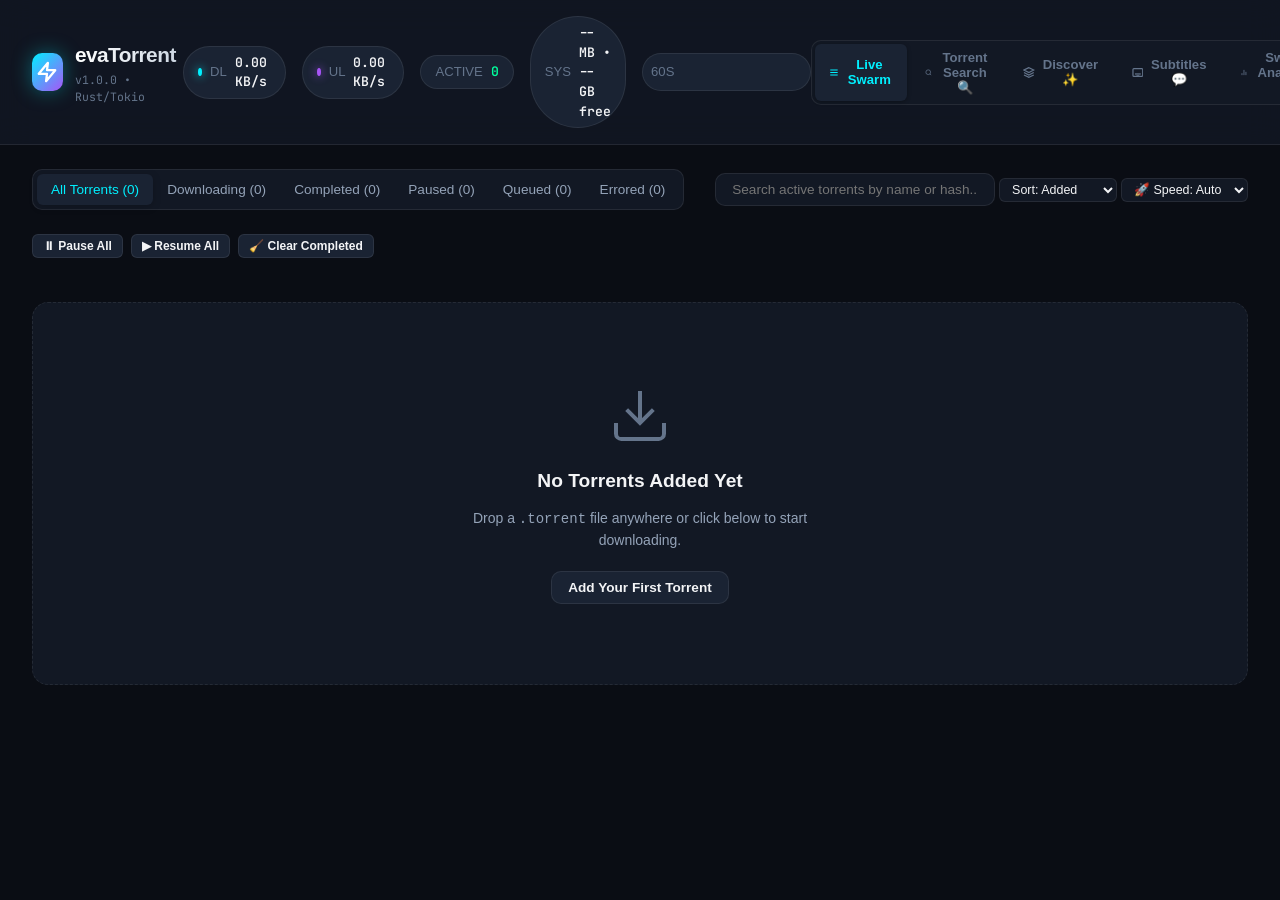
==== commit 766a280a: "fix: explicit manual subtitle search, sparkline idle state - Subtitles: manual title search called o" ====
--- a/static/index.html
+++ b/static/index.html
@@ -13,7 +13,7 @@
   <link rel="preconnect" href="https://fonts.gstatic.com" crossorigin>
   <link href="https://fonts.googleapis.com/css2?family=Plus+Jakarta+Sans:wght@300;400;500;600;700;800&family=JetBrains+Mono:wght@400;500;700&display=swap" rel="stylesheet">
   <script src="https://accounts.google.com/gsi/client" async defer></script>
-  <link rel="stylesheet" href="/static/style.css?v=1.0.0" />
+  <link rel="stylesheet" href="/static/style.css?v=1.0.1" />
 </head>
 <body>
   <div class="app-container">
@@ -50,7 +50,8 @@
           <span class="stat-label">SYS</span>
           <span class="stat-value" id="sys-res-text">-- MB • -- GB free</span>
         </div>
-        <div class="stat-pill spark-pill" title="60s download/upload throughput history">
+        <div class="stat-pill spark-pill" title="Live 60-second download (cyan) / upload (purple) throughput history">
+          <span class="stat-label">60s</span>
           <canvas id="sparkline" width="120" height="28"></canvas>
         </div>
       </div>
@@ -466,7 +467,7 @@
         <div class="search-hero">
           <div class="search-hero-content">
             <h2>Subtitles 💬 — English subs for your Downloads</h2>
-            <p>Pick a movie or episode from Downloads, search English subtitles, and save the <code>.srt</code> next to the video with a matching filename — no zips, no renaming.</p>
+            <p>Pick a movie or episode from Downloads, search English subtitles, and save the <code>.srt</code> next to the video with a matching filename — no zips, no renaming. No downloads yet? Just type any title below and hit Search — manual title search needs no files.</p>
           </div>
         </div>
 
@@ -480,8 +481,8 @@
           </div>
           <div class="search-filters-row">
             <div class="search-options">
-              <span class="timeout-label">Title override (optional):</span>
-              <input type="text" id="subtitle-query-override" placeholder="e.g. Dune Part Two" style="min-width:220px" />
+              <span class="timeout-label">Manual title search:</span>
+              <input type="text" id="subtitle-query-override" placeholder="e.g. Dune Part Two — works with no downloads" style="min-width:220px" />
               <button type="button" class="btn btn-secondary btn-sm" onclick="loadSubtitleVideos()" title="Rescan Downloads for videos">↻ Rescan</button>
             </div>
           </div>
@@ -495,7 +496,7 @@
         <div id="subtitle-empty-state" class="search-empty-state">
           <div class="empty-icon">💬</div>
           <h3>Find English subtitles</h3>
-          <p>Select a video above — the title is auto-derived from the filename (S01E02 aware) — then hit Search.</p>
+          <p>Select a video above — the title is auto-derived from the filename (S01E02 aware) — then hit Search. Or skip the dropdown entirely: type any title in Manual title search and hit Search.</p>
         </div>
 
         <div id="subtitle-results-container" class="search-results-container hidden">
@@ -887,6 +888,6 @@
   </div>
 
   <script src="/static/app.js?v=1.0.0"></script>
-  <script src="/static/enhancements.js?v=1.0.0"></script>
+  <script src="/static/enhancements.js?v=1.0.1"></script>
 </body>
 </html>
